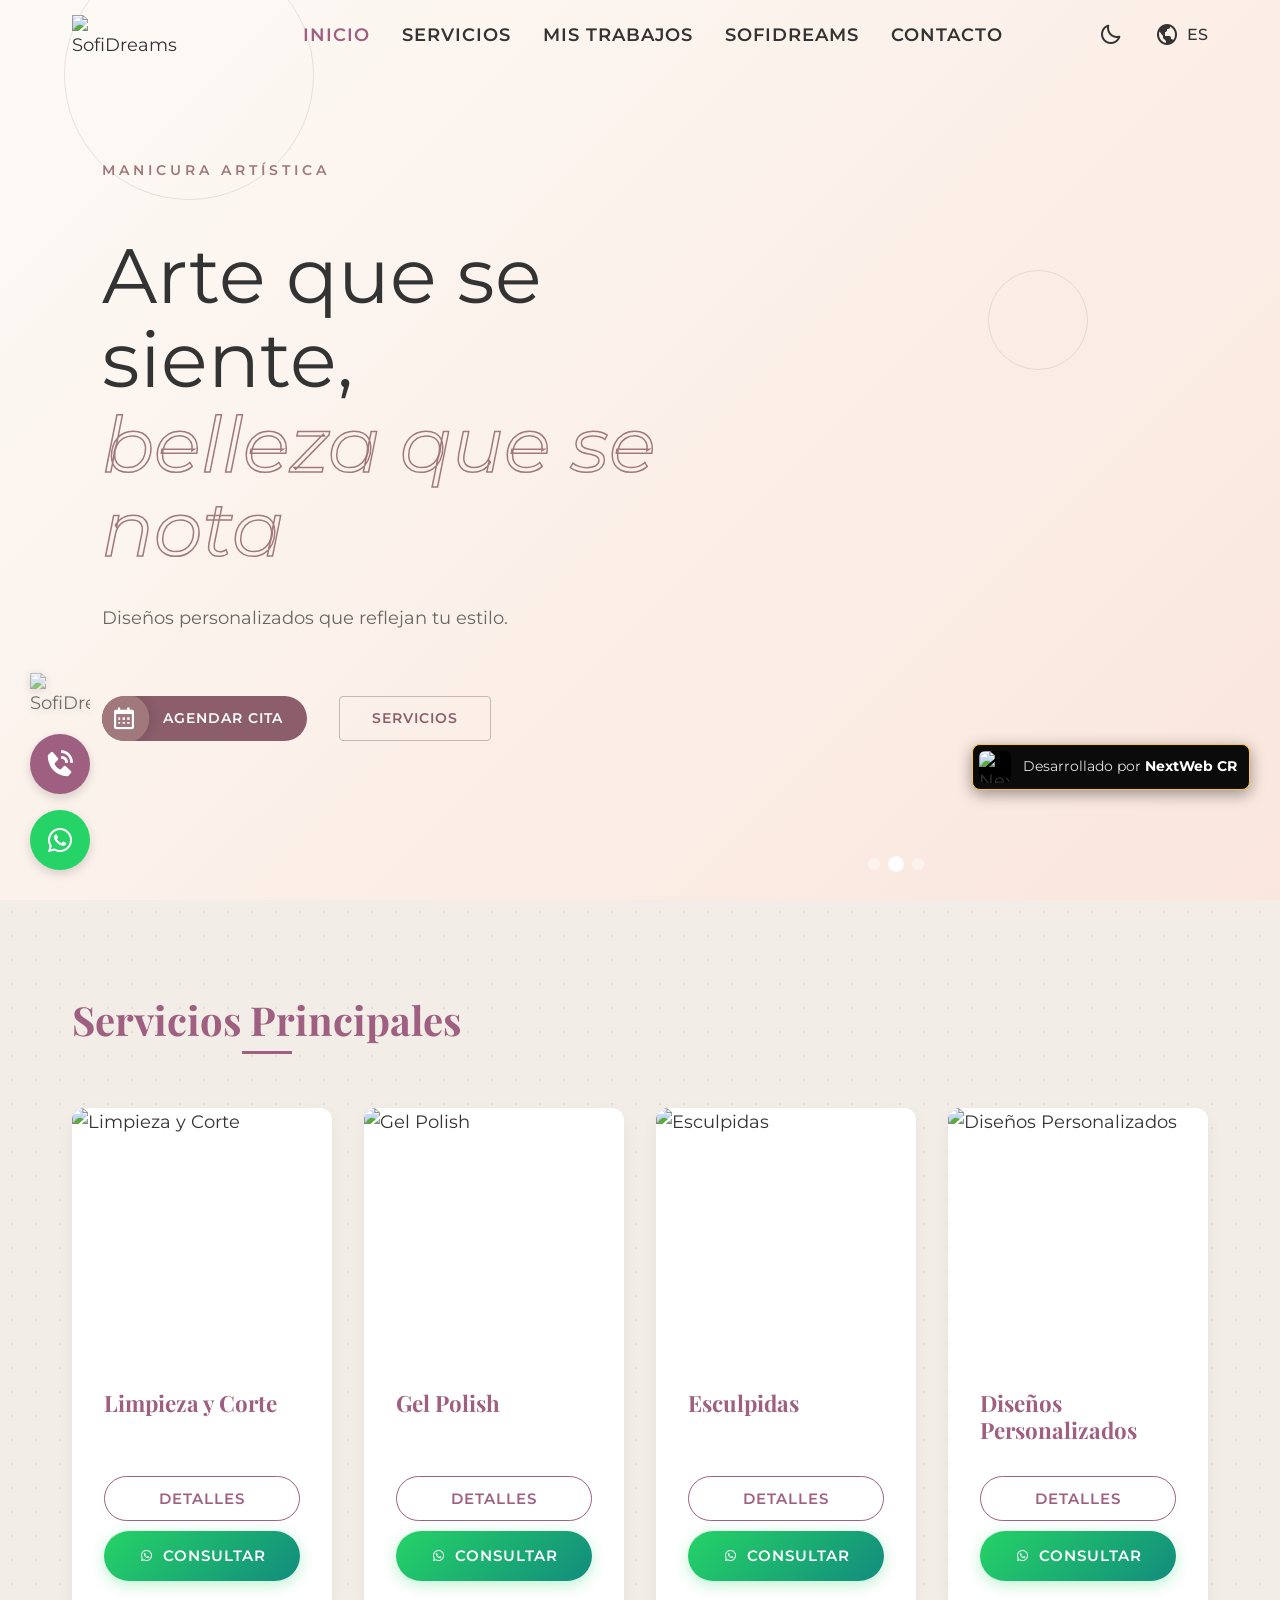
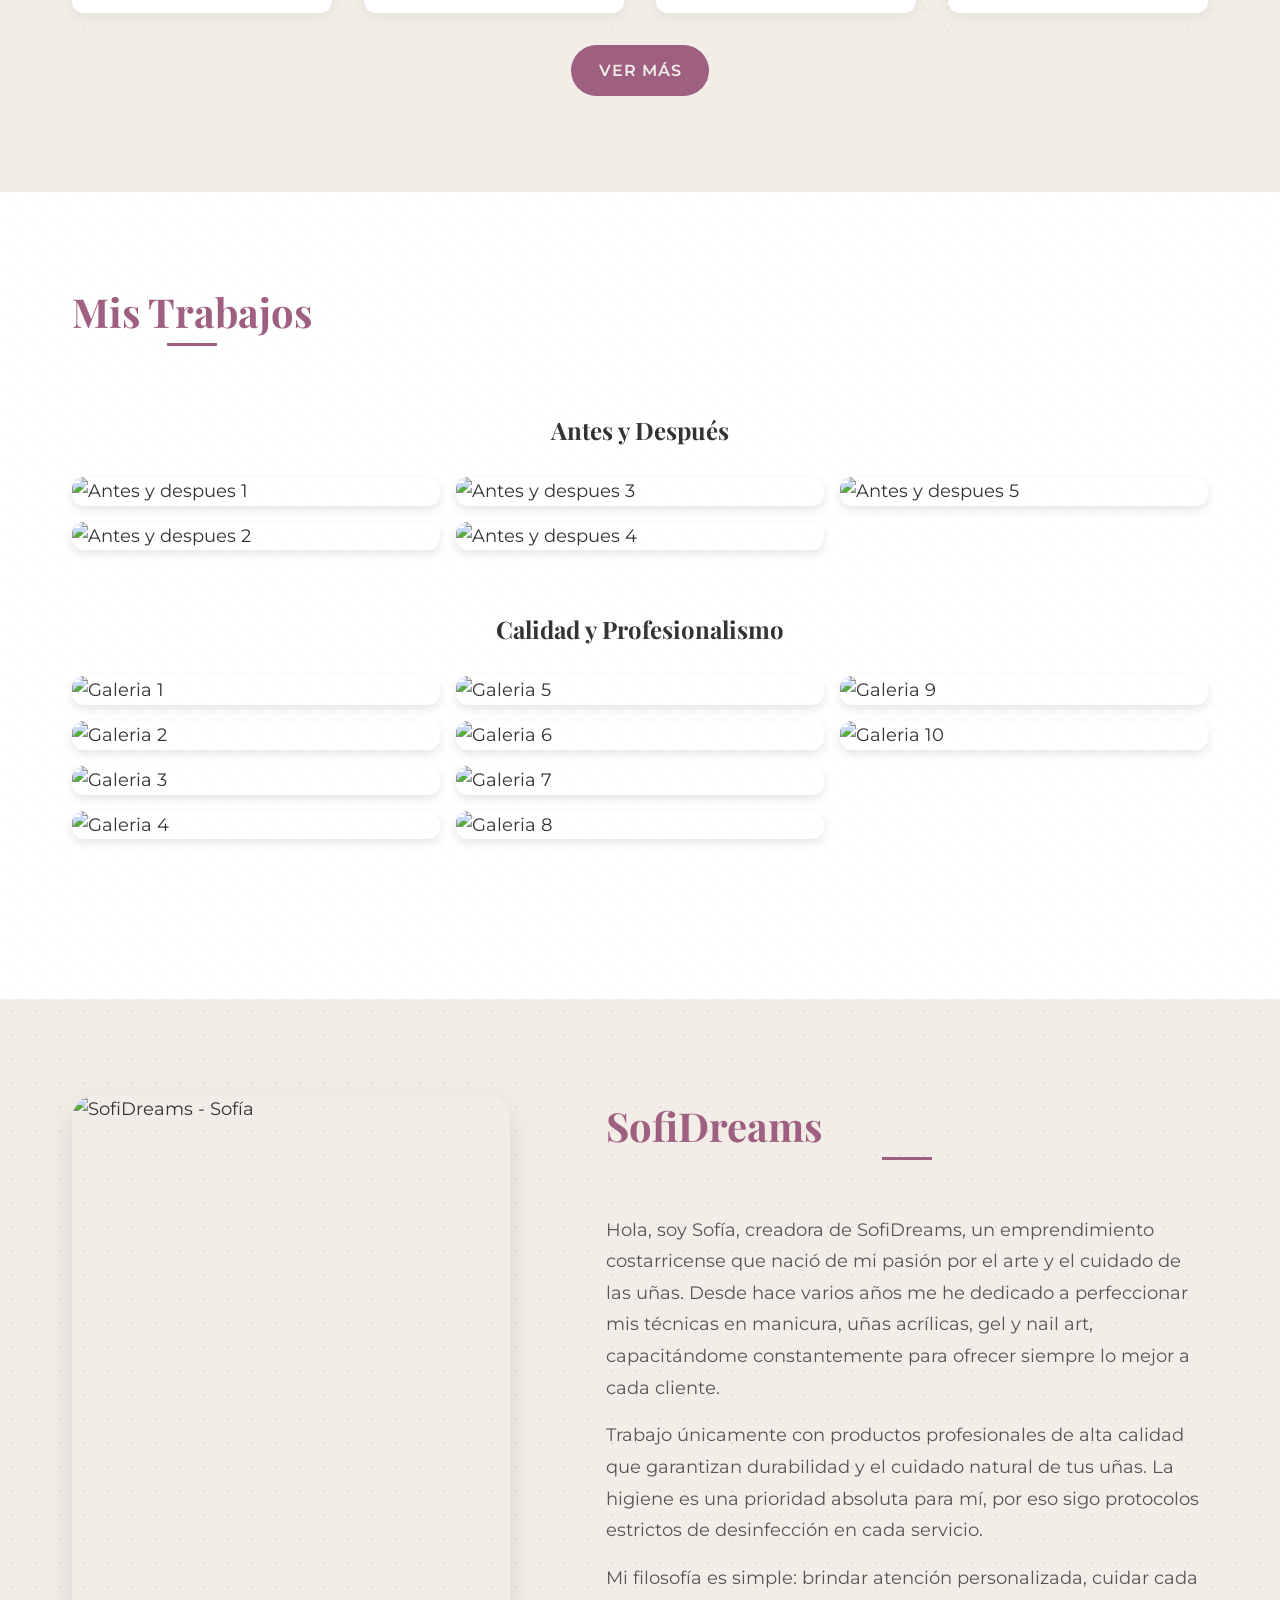
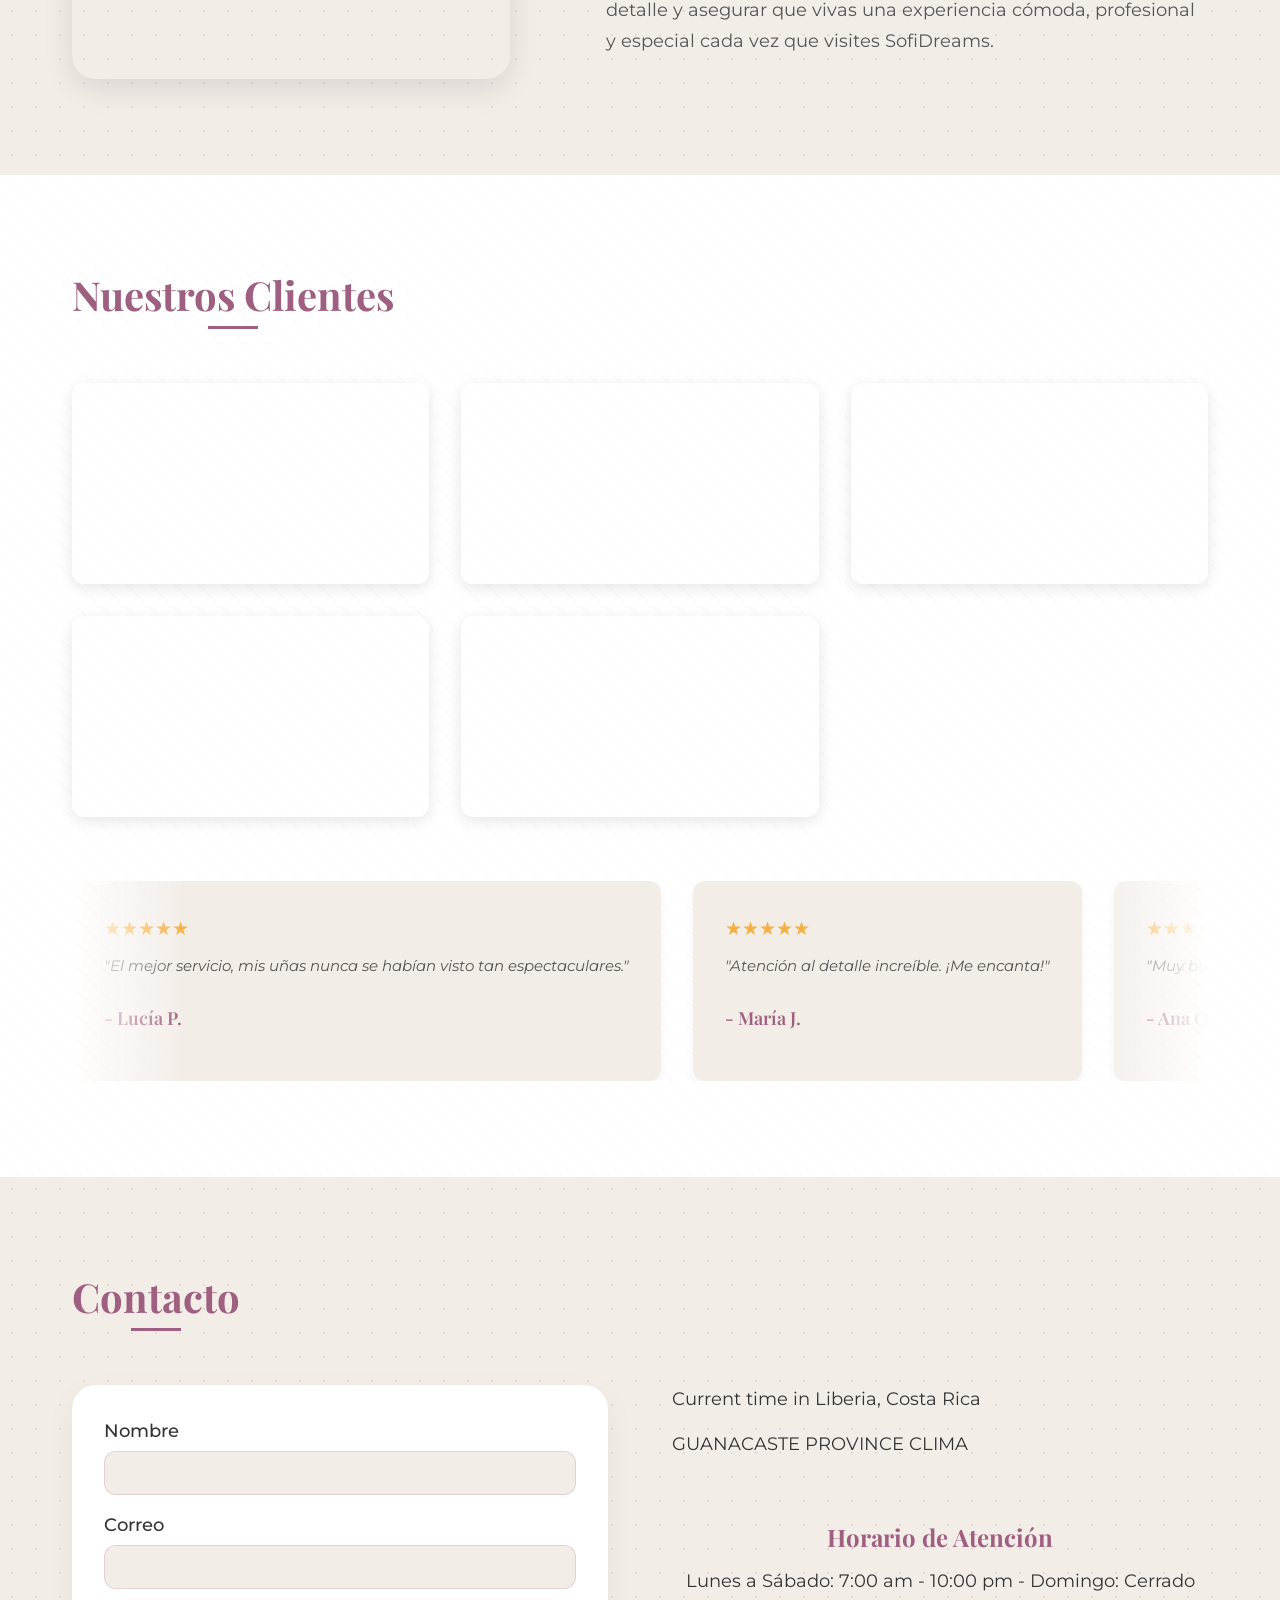
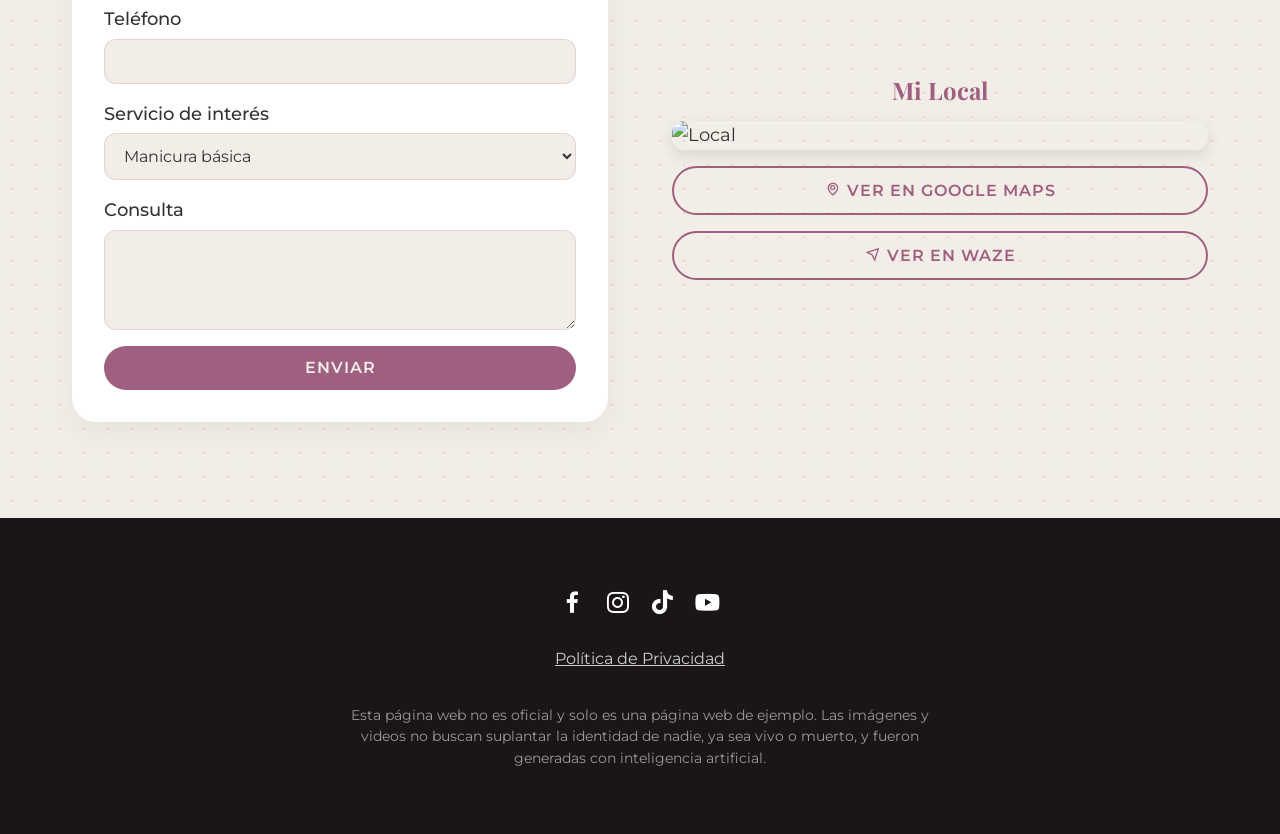
==== index.html @ 88e7fc0a "Add files via upload" ====
﻿<!DOCTYPE html>
<html lang="es">

<head>
    <meta charset="UTF-8">
    <meta name="viewport" content="width=device-width, initial-scale=1.0">
    <title>SofiDreams | Manicura y Uñas Acrílicas</title>
    <meta name="description"
        content="SofiDreams: Transformo tus uñas en una experiencia única. Uñas acrílicas, gel polish y nail art personalizado con acabado profesional.">
    <link rel="canonical" href="https://example.com/" />
    <!-- Open Graph -->
    <meta property="og:title" content="SofiDreams | Manicura Profesional">
    <meta property="og:description" content="Diseños personalizados que reflejan tu estilo y tu esencia.">
    <meta property="og:image"
        content="https://res.cloudinary.com/dicrov8ka/image/upload/v1772496538/logoSofiDreams_k01aeq.png">
    <meta property="og:url" content="https://example.com/">
    <meta property="og:type" content="website">

    <!-- CSS -->
    <link rel="stylesheet" href="css/normalize.css">
    <link href='https://unpkg.com/boxicons@2.1.4/css/boxicons.min.css' rel='stylesheet'>
    <link rel="stylesheet" href="css/styles.css?v=1">
    <link rel="stylesheet" href="css/components.css?v=1">
    <link rel="stylesheet" href="css/sections.css?v=1">
</head>

<body>
    <!-- Header / Navbar -->
    <header class="header" id="header">
        <div class="container header__container">
            <a href="index.html" class="header__logo">
                <img src="https://res.cloudinary.com/dicrov8ka/image/upload/v1772496538/logoSofiDreams_k01aeq.png"
                    alt="SofiDreams Logo" width="120" height="40">
            </a>

            <button class="header__toggle" id="nav-toggle" aria-label="Abrir menú">
                <i class='bx bx-menu'></i>
            </button>

            <nav class="header__nav" id="nav-menu">
                <ul class="header__list">
                    <li><a href="index.html" class="header__link header__link--active" data-i18n="nav_home">Inicio</a>
                    </li>
                    <li><a href="servicios.html" class="header__link" data-i18n="nav_services">Servicios</a></li>
                    <li><a href="#trabajos" class="header__link" data-i18n="nav_works">Mis Trabajos</a></li>
                    <li><a href="#acerca" class="header__link" data-i18n="nav_about">SofiDreams</a></li>
                    <li><a href="#contacto" class="header__link" data-i18n="nav_contact">Contacto</a></li>
                </ul>
                <div class="header__actions">
                    <button class="header__action-btn" id="theme-toggle" aria-label="Cambiar tema">
                        <i class='bx bx-moon'></i>
                    </button>
                    <button class="header__action-btn" id="lang-toggle" aria-label="Cambiar idioma">
                        <i class='bx bx-world'></i> <span class="lang-text">ES</span>
                    </button>
                </div>
            </nav>
        </div>
    </header>

    <!-- Floating Actions -->
    <div class="floating-actions">
        <!-- Watermark / Badge -->
        <div class="floating-badge">
            <img src="https://res.cloudinary.com/dicrov8ka/image/upload/v1772496538/logoSofiDreams_k01aeq.png"
                alt="SofiDreams" width="50" height="auto">
        </div>
        <a href="tel:+00000000000" class="floating-btn floating-btn--phone" aria-label="Llamar">
            <i class='bx bxs-phone-call'></i>
        </a>
        <a href="https://wa.me/00000000000?text=Hola,%20me%20interesa%20agendar%20una%20cita"
            class="floating-btn floating-btn--whatsapp" aria-label="WhatsApp" target="_blank" rel="noopener noreferrer">
            <i class='bx bxl-whatsapp'></i>
        </a>
    </div>

    <main>
        <!-- Home / Hero Section (Split) -->
        <section class="hero-split" id="inicio">
            <div class="hero-split__left">
                <!-- Decorative Circles -->
                <div class="decor-circle decor-circle--1"></div>
                <div class="decor-circle decor-circle--2"></div>

                <div class="hero-split__content">
                    <span class="hero-split__subtitle" data-i18n="hero_subtitle_small">MANICURA ARTISTICA</span>
                    <h1 class="hero-split__title">
                        <span class="solid-text" data-i18n="hero_title_1">Arte que se</span><br>
                        <span class="solid-text" data-i18n="hero_title_2">siente,</span><br>
                        <span class="outline-text" data-i18n="hero_title_3">belleza que se nota</span>
                    </h1>
                    <p class="hero-split__desc" data-i18n="hero_desc_new">Diseños personalizados que reflejan tu estilo.
                    </p>
                    <div class="hero-split__actions">
                        <a href="https://calendar.app.google/MzdgcknEaL5gC8Nt7" target="_blank"
                            rel="noopener noreferrer" class="btn btn--agendar" data-i18n="hero_btn_book">
                            <span class="btn__icon-wrapper"><i class='bx bx-calendar'></i></span>
                            AGENDAR
                        </a>
                        <a href="servicios.html" class="btn btn--outline-mauve" data-i18n="hero_btn_services">VER
                            SERVICIOS</a>
                    </div>
                </div>
            </div>

            <div class="hero-split__right">
                <!-- Background Carousel Kept intact -->
                <div class="hero__carousel" id="hero-carousel">
                    <!-- Slide 1: Video -->
                    <div class="hero__slide hero__slide--active">
                        <video autoplay muted loop playsinline class="hero__media">
                            <source
                                src="https://res.cloudinary.com/dicrov8ka/video/upload/v1772497162/s_69a628b770a8819198e58d83b1804933_whlnc2.mp4"
                                type="video/mp4">
                        </video>
                    </div>

                    <!-- Slide 2: Image 1 -->
                    <div class="hero__slide">
                        <img src="https://res.cloudinary.com/dicrov8ka/image/upload/v1772520880/ChatGPT_Image_Mar_3_2026_12_54_27_AM_fvujjr.jpg"
                            alt="Soy Sofia" class="hero__media">
                    </div>

                    <!-- Slide 3: Image 2 -->
                    <div class="hero__slide">
                        <img src="https://res.cloudinary.com/dicrov8ka/image/upload/v1772495796/hero2_f03dcf.jpg"
                            alt="Cada detalle cuenta" class="hero__media">
                    </div>
                </div>

                <!-- Carousel Controls inside the right section -->
                <div class="hero__indicators" id="hero-indicators">
                    <span class="hero__dot active" data-slide="0"></span>
                    <span class="hero__dot" data-slide="1"></span>
                    <span class="hero__dot" data-slide="2"></span>
                </div>
            </div>
        </section>

        <!-- Main Services List -->
        <section class="services section-padding" id="servicios">
            <div class="container">
                <h2 class="section-title text-center" data-i18n="service_main_title">Servicios Principales</h2>
                <div class="services__grid" id="main-services-grid">
                    <article class="service-card">
                        <div class="service-card__img-wrapper">
                            <img src="https://res.cloudinary.com/dicrov8ka/image/upload/v1772495759/limpiezaycorte_ndfyid.jpg"
                                alt="Limpieza y Corte" loading="lazy" width="400" height="300">
                        </div>
                        <div class="service-card__content">
                            <h3 data-i18n="service_clean">Limpieza y Corte</h3>
                            <div class="service-card__actions">
                                <button class="btn btn--details" onclick="openServiceModal('clean')"
                                    data-i18n="btn_details">Detalles</button>
                                <a href="https://wa.me/00000000000?text=Hola,%20me%20interesa%20el%20servicio%20Limpieza%20y%20Corte%20me%20podrian%20dar%20mas%20informacion"
                                    target="_blank" class="btn btn--whatsapp"><i class='bx bxl-whatsapp'></i> <span
                                        data-i18n="btn_consult">Consultar</span></a>
                            </div>
                        </div>
                    </article>

                    <article class="service-card">
                        <div class="service-card__img-wrapper">
                            <img src="https://res.cloudinary.com/dicrov8ka/image/upload/v1772495793/gelpolish_wlqjby.jpg"
                                alt="Gel Polish" loading="lazy" width="400" height="300">
                        </div>
                        <div class="service-card__content">
                            <h3 data-i18n="service_gel">Gel Polish</h3>
                            <div class="service-card__actions">
                                <button class="btn btn--details" onclick="openServiceModal('gel')"
                                    data-i18n="btn_details">Detalles</button>
                                <a href="https://wa.me/00000000000?text=Hola,%20me%20interesa%20el%20servicio%20Gel%20Polish%20me%20podrian%20dar%20mas%20informacion"
                                    target="_blank" class="btn btn--whatsapp"><i class='bx bxl-whatsapp'></i> <span
                                        data-i18n="btn_consult">Consultar</span></a>
                            </div>
                        </div>
                    </article>

                    <article class="service-card">
                        <div class="service-card__img-wrapper">
                            <img src="https://res.cloudinary.com/dicrov8ka/image/upload/v1772495775/Esculpidas_bny8ne.jpg"
                                alt="Esculpidas" loading="lazy" width="400" height="300">
                        </div>
                        <div class="service-card__content">
                            <h3 data-i18n="service_sculpted">Esculpidas</h3>
                            <div class="service-card__actions">
                                <button class="btn btn--details" onclick="openServiceModal('sculpted')"
                                    data-i18n="btn_details">Detalles</button>
                                <a href="https://wa.me/00000000000?text=Hola,%20me%20interesa%20el%20servicio%20Esculpidas%20me%20podrian%20dar%20mas%20informacion"
                                    target="_blank" class="btn btn--whatsapp"><i class='bx bxl-whatsapp'></i> <span
                                        data-i18n="btn_consult">Consultar</span></a>
                            </div>
                        </div>
                    </article>

                    <article class="service-card">
                        <div class="service-card__img-wrapper">
                            <img src="https://res.cloudinary.com/dicrov8ka/image/upload/v1772495796/dise%C3%B1ospersonalizados_qxlbd1.jpg"
                                alt="Diseños Personalizados" loading="lazy" width="400" height="300">
                        </div>
                        <div class="service-card__content">
                            <h3 data-i18n="service_art">Diseños Personalizados</h3>
                            <div class="service-card__actions">
                                <button class="btn btn--details" onclick="openServiceModal('art')"
                                    data-i18n="btn_details">Detalles</button>
                                <a href="https://wa.me/00000000000?text=Hola,%20me%20interesa%20el%20servicio%20Diseños%20Personalizados%20me%20podrian%20dar%20mas%20informacion"
                                    target="_blank" class="btn btn--whatsapp"><i class='bx bxl-whatsapp'></i> <span
                                        data-i18n="btn_consult">Consultar</span></a>
                            </div>
                        </div>
                    </article>
                </div>

                <div class="services__more text-center mt-md">
                    <a href="servicios.html" class="btn btn--primary" data-i18n="btn_see_more">Ver más</a>
                </div>
            </div>
        </section>

        <!-- Mis Trabajos -->
        <section class="works section-padding" id="trabajos">
            <div class="container">
                <h2 class="section-title text-center" data-i18n="works_title">Mis Trabajos</h2>

                <!-- Masonry Gallery 1: Antes y Despues -->
                <h3 class="works__subtitle text-center mt-sm" data-i18n="works_before_after">Antes y Después</h3>
                <div class="works__gallery">
                    <img src="https://res.cloudinary.com/dicrov8ka/image/upload/v1772498610/antesdespues1_pzoa70.jpg"
                        alt="Antes y despues 1" loading="lazy" onclick="openImageModal(this.src)" class="works__img">
                    <img src="https://res.cloudinary.com/dicrov8ka/image/upload/v1772498839/grok-image-6d59aa77-30b2-4b64-b475-8beb04cd48d0_gr5zc1.jpg"
                        alt="Antes y despues 2" loading="lazy" onclick="openImageModal(this.src)" class="works__img">
                    <img src="https://res.cloudinary.com/dicrov8ka/image/upload/v1772498925/62854afb-afd0-490c-bad9-d16a77791921_mlibyy.jpg"
                        alt="Antes y despues 3" loading="lazy" onclick="openImageModal(this.src)" class="works__img">
                    <img src="https://res.cloudinary.com/dicrov8ka/image/upload/v1772498988/6d2b4246-61b2-4589-8122-887ef4a7ea64_dkftqt.jpg"
                        alt="Antes y despues 4" loading="lazy" onclick="openImageModal(this.src)" class="works__img">
                    <img src="https://res.cloudinary.com/dicrov8ka/image/upload/v1772499071/49642cfb-039e-4602-8d97-d8119656d33c_itypji.jpg"
                        alt="Antes y despues 5" loading="lazy" onclick="openImageModal(this.src)" class="works__img">
                </div>

                <!-- Masonry Gallery 2: Calidad y Profesionalismo -->
                <h3 class="works__subtitle text-center mt-lg" data-i18n="works_quality">Calidad y Profesionalismo</h3>
                <div class="works__gallery">
                    <img src="https://res.cloudinary.com/dicrov8ka/image/upload/v1772495766/galeria1_kdcvuk.jpg"
                        alt="Galeria 1" loading="lazy" onclick="openImageModal(this.src)" class="works__img">
                    <img src="https://res.cloudinary.com/dicrov8ka/image/upload/v1772495769/galeria2_vs1hzj.jpg"
                        alt="Galeria 2" loading="lazy" onclick="openImageModal(this.src)" class="works__img">
                    <img src="https://res.cloudinary.com/dicrov8ka/image/upload/v1772495770/galeria3_yvpeki.jpg"
                        alt="Galeria 3" loading="lazy" onclick="openImageModal(this.src)" class="works__img">
                    <img src="https://res.cloudinary.com/dicrov8ka/image/upload/v1772495770/galeria4_x1d9oj.jpg"
                        alt="Galeria 4" loading="lazy" onclick="openImageModal(this.src)" class="works__img">
                    <img src="https://res.cloudinary.com/dicrov8ka/image/upload/v1772495769/galeria5_izi7lk.jpg"
                        alt="Galeria 5" loading="lazy" onclick="openImageModal(this.src)" class="works__img">
                    <img src="https://res.cloudinary.com/dicrov8ka/image/upload/v1772495775/galeria6_yvesux.jpg"
                        alt="Galeria 6" loading="lazy" onclick="openImageModal(this.src)" class="works__img">
                    <img src="https://res.cloudinary.com/dicrov8ka/image/upload/v1772495777/galeria7_ym1wst.jpg"
                        alt="Galeria 7" loading="lazy" onclick="openImageModal(this.src)" class="works__img">
                    <img src="https://res.cloudinary.com/dicrov8ka/image/upload/v1772495775/galeria8_hzjudo.jpg"
                        alt="Galeria 8" loading="lazy" onclick="openImageModal(this.src)" class="works__img">
                    <img src="https://res.cloudinary.com/dicrov8ka/image/upload/v1772495775/galeria9_dycdyy.jpg"
                        alt="Galeria 9" loading="lazy" onclick="openImageModal(this.src)" class="works__img">
                    <img src="https://res.cloudinary.com/dicrov8ka/image/upload/v1772495780/galeria10_jmf3ns.jpg"
                        alt="Galeria 10" loading="lazy" onclick="openImageModal(this.src)" class="works__img">
                </div>
            </div>
        </section>

        <!-- About SofiDreams -->
        <section class="about section-padding" id="acerca">
            <div class="container about__container">
                <div class="about__img-wrapper">
                    <img src="https://res.cloudinary.com/dicrov8ka/image/upload/v1772495763/acerca1_uedf3o.jpg"
                        alt="SofiDreams - Sofía" loading="lazy" width="600" height="800" class="about__img">
                </div>
                <div class="about__content">
                    <h2 class="section-title" data-i18n="about_title">SofiDreams</h2>
                    <p data-i18n="about_text_1">Hola, soy Sofía, creadora de SofiDreams, un emprendimiento costarricense
                        que nació de mi pasión por el arte y el cuidado de las uñas. Desde hace varios años me he
                        dedicado a perfeccionar mis técnicas en manicura, uñas acrílicas, gel y nail art, capacitándome
                        constantemente para ofrecer siempre lo mejor a cada cliente.</p>
                    <p data-i18n="about_text_2">Trabajo únicamente con productos profesionales de alta calidad que
                        garantizan durabilidad y el cuidado natural de tus uñas. La higiene es una prioridad absoluta
                        para mí, por eso sigo protocolos estrictos de desinfección en cada servicio.</p>
                    <p data-i18n="about_text_3">Mi filosofía es simple: brindar atención personalizada, cuidar cada
                        detalle y asegurar que vivas una experiencia cómoda, profesional y especial cada vez que visites
                        SofiDreams.</p>
                </div>
            </div>
        </section>

        <!-- Nuestros Clientes -->
        <section class="clients section-padding" id="clientes">
            <div class="container">
                <h2 class="section-title text-center" data-i18n="clients_title">Nuestros Clientes</h2>

                <div class="clients__vimeo-grid">
                    <div class="vimeo-wrapper"><iframe
                            src="https://player.vimeo.com/video/1169751627?badge=0&amp;autopause=0&amp;player_id=0&amp;app_id=58479"
                            frameborder="0"
                            allow="autoplay; fullscreen; picture-in-picture; clipboard-write; encrypted-media; web-share"
                            title="resena1"></iframe></div>
                    <div class="vimeo-wrapper"><iframe
                            src="https://player.vimeo.com/video/1169785631?badge=0&amp;autopause=0&amp;player_id=0&amp;app_id=58479"
                            frameborder="0"
                            allow="autoplay; fullscreen; picture-in-picture; clipboard-write; encrypted-media; web-share"
                            title="resena2"></iframe></div>
                    <div class="vimeo-wrapper"><iframe
                            src="https://player.vimeo.com/video/1169785992?badge=0&amp;autopause=0&amp;player_id=0&amp;app_id=58479"
                            frameborder="0"
                            allow="autoplay; fullscreen; picture-in-picture; clipboard-write; encrypted-media; web-share"
                            title="resena3"></iframe></div>
                    <div class="vimeo-wrapper"><iframe
                            src="https://player.vimeo.com/video/1169787701?badge=0&amp;autopause=0&amp;player_id=0&amp;app_id=58479"
                            frameborder="0"
                            allow="autoplay; fullscreen; picture-in-picture; clipboard-write; encrypted-media; web-share"
                            title="resena4"></iframe></div>
                    <div class="vimeo-wrapper"><iframe
                            src="https://player.vimeo.com/video/1169788867?badge=0&amp;autopause=0&amp;player_id=0&amp;app_id=58479"
                            frameborder="0"
                            allow="autoplay; fullscreen; picture-in-picture; clipboard-write; encrypted-media; web-share"
                            title="resena5"></iframe></div>
                </div>

                <!-- Text Reviews Carousel (Infinite CSS Loop) -->
                <div class="clients__carousel mt-lg">
                    <div class="carousel-track">
                        <!-- Repeated items for infinite scroll effect via CSS/JS -->
                        <!-- The JS will populate this with 10 reviews -->
                        <div id="reviews-container" style="display: flex; gap: var(--space-md);"></div>
                    </div>
                </div>
            </div>
        </section>

        <!-- Contacto -->
        <section class="contact section-padding" id="contacto">
            <div class="container">
                <h2 class="section-title text-center" data-i18n="contact_title">Contacto</h2>

                <div class="contact__grid">
                    <!-- Form -->
                    <div class="contact__form-container">
                        <form class="contact__form" id="contact-form" novalidate
                            onsubmit="event.preventDefault(); alert('Formulario enviado!');">
                            <div class="form-group">
                                <label for="name" data-i18n="contact_name">Nombre</label>
                                <input type="text" id="name" name="name" required>
                            </div>
                            <div class="form-group">
                                <label for="email" data-i18n="contact_email">Correo</label>
                                <input type="email" id="email" name="email" required>
                            </div>
                            <div class="form-group">
                                <label for="phone" data-i18n="contact_phone">Teléfono</label>
                                <input type="tel" id="phone" name="phone" required>
                            </div>
                            <div class="form-group">
                                <label for="service" data-i18n="contact_service">Servicio de interés</label>
                                <select id="service" name="service" required>
                                    <option value="1" data-i18n="contact_service_1">1. Manicura básica</option>
                                    <option value="2" data-i18n="contact_service_2">2. Manicura semipermanente</option>
                                    <option value="3" data-i18n="contact_service_3">3. Uñas acrílicas / gel</option>
                                    <option value="4" data-i18n="contact_service_4">4. Nail Art</option>
                                    <option value="5" data-i18n="contact_service_5">5. Otro</option>
                                </select>
                            </div>
                            <div class="form-group">
                                <label for="message" data-i18n="contact_message">Consulta</label>
                                <textarea id="message" name="message" rows="4" required></textarea>
                            </div>
                            <button type="submit" class="btn btn--primary btn--full"
                                data-i18n="contact_submit">Enviar</button>
                        </form>
                    </div>

                    <!-- Widgets & Map info -->
                    <div class="contact__info">
                        <div class="contact__widgets">
                            <a href="https://logwork.com/current-time-in-liberia-costa-rica-guanacaste"
                                class="digital-clock" data-style="flip" data-size="400"
                                data-timezone="America/Costa_Rica" data-language="en">Current time in Liberia, Costa
                                Rica</a>

                            <a class="weatherwidget-io" href="https://forecast7.com/es/10d63n85d44/liberia/"
                                data-label_1="GUANACASTE PROVINCE" data-label_2="CLIMA" data-font="Open Sans"
                                data-icons="Climacons Animated" data-theme="original"
                                data-basecolor="#665d5d">GUANACASTE PROVINCE CLIMA</a>
                        </div>

                        <div class="contact__hours mt-md text-center">
                            <h3 data-i18n="contact_hours_title">Horario de Atención</h3>
                            <p data-i18n="contact_hours" class="mt-sm">Lunes a Sábado: 7:00 am - 10:00 pm<br>Domingo:
                                Cerrado</p>
                        </div>

                        <div class="contact__location mt-md">
                            <h3 class="text-center" data-i18n="contact_location">Mi Local</h3>
                            <img src="https://res.cloudinary.com/dicrov8ka/image/upload/v1772495758/local1_llxmp4.jpg"
                                alt="Local" loading="lazy" class="contact__local-img">

                            <div class="maps-container mt-sm">
                                <!-- Botones Fachada Google Maps / Waze -->
                                <button class="btn btn--outline btn--full map-btn" id="load-gmaps"><i
                                        class='bx bx-map'></i> Ver en Google Maps</button>
                                <button class="btn btn--outline btn--full map-btn mt-sm" id="load-waze"><i
                                        class='bx bx-navigation'></i> Ver en Waze</button>
                                <div id="map-iframe-container" class="map-iframe-container mt-sm"></div>
                            </div>
                        </div>
                    </div>
                </div>
            </div>
        </section>
    </main>

    <!-- Footer -->
    <footer class="footer">
        <div class="container footer__container">
            <div class="footer__socials">
                <a href="#" aria-label="Facebook"><i class='bx bxl-facebook'></i></a>
                <a href="#" aria-label="Instagram"><i class='bx bxl-instagram'></i></a>
                <a href="#" aria-label="TikTok"><i class='bx bxl-tiktok'></i></a>
                <a href="#" aria-label="Youtube"><i class='bx bxl-youtube'></i></a>
            </div>
            <div class="footer__links">
                <a href="privacidad.html" data-i18n="footer_privacy">Política de Privacidad</a>
            </div>
            <div class="footer__disclaimer mt-sm">
                <p data-i18n="disclaimer">Esta página web no es oficial y solo es una página web de ejemplo. Las
                    imágenes y videos no buscan suplantar la identidad de nadie, ya sea vivo o muerto, y fueron
                    generadas con inteligencia artificial.</p>
            </div>
        </div>
    </footer>

    <!-- Modals logic in JS -->
    <div id="service-modal" class="modal">
        <div class="modal__content">
            <span class="modal__close" id="service-modal-close" aria-label="Cerrar">&times;</span>
            <h3 id="modal-title" class="modal__title"></h3>
            <p id="modal-desc" class="modal__desc"></p>
        </div>
    </div>

    <!-- Image Modal -->
    <div id="image-modal" class="modal modal--image">
        <span class="modal__close" id="image-modal-close" aria-label="Cerrar">&times;</span>
        <img class="modal__img" id="modal-img-target" src="" alt="Zoom Image">
    </div>

    <!-- Vendor Watermark -->
    <a href="https://nextwebcr.com" target="_blank" class="vendor-watermark" aria-label="Desarrollado por NextWeb CR">
        <img src="https://res.cloudinary.com/dicrov8ka/image/upload/v1772083376/logo_h9plf1.jpg" alt="NextWeb CR Logo"
            width="32" height="32" loading="lazy">
        <span>Desarrollado por <strong>NextWeb CR</strong></span>
    </a>

    <!-- Tawk.to Script -->
    <script type="text/javascript">
        var Tawk_API = Tawk_API || {}, Tawk_LoadStart = new Date();
        (function () {
            var s1 = document.createElement("script"), s0 = document.getElementsByTagName("script")[0];
            s1.async = true;
            s1.src = 'https://embed.tawk.to/69633d7c987b03197cb20051/1jelqgcbd';
            s1.charset = 'UTF-8';
            s1.setAttribute('crossorigin', '*');
            s0.parentNode.insertBefore(s1, s0);
        })();
    </script>

    <!-- Third-party widgets -->
    <script src="https://cdn.logwork.com/widget/digital.js"></script>
    <script>
        !function (d, s, id) { var js, fjs = d.getElementsByTagName(s)[0]; if (!d.getElementById(id)) { js = d.createElement(s); js.id = id; js.src = 'https://weatherwidget.io/js/widget.min.js'; fjs.parentNode.insertBefore(js, fjs); } }(document, 'script', 'weatherwidget-io-js');
    </script>

    <script src="js/theme.js"></script>
    <script src="js/i18n.js"></script>
    <script src="js/maps.js"></script>
    <script src="js/main.js"></script>
</body>

</html>
---- css/styles.css ----
@import url('https://fonts.googleapis.com/css2?family=Montserrat:wght@400;500;600&family=Playfair+Display:ital,wght@0,700;1,700&display=swap');

:root {
    /* Colors - Light Theme */
    --c-primary: #9F5F80;
    /* Vino suave */
    --c-secondary: #F4C2C2;
    /* Rosa polvo */
    --c-accent: #D8B4E2;
    /* Malva suave */
    --c-bg: #F3EDE8;
    /* Beige claro */
    --c-bg-card: #FFFFFF;
    /* Blanco */
    --c-text: #333333;
    --c-text-light: #555555;
    --c-border: rgba(159, 95, 128, 0.2);
    --c-overlay: rgba(243, 237, 232, 0.85);

    /* Fonts */
    --f-title: 'Playfair Display', serif;
    --f-text: 'Montserrat', sans-serif;

    /* Spacing */
    --space-xs: 0.5rem;
    --space-sm: 1rem;
    --space-md: 2rem;
    --space-lg: 4rem;
    --space-xl: 6rem;

    /* Setup */
    --max-width: 1200px;
    --header-height: 70px;
    --radius: 12px;
    --radius-lg: 24px;
    --transition: 0.3s ease;

    /* Textures */
    --pattern-dots: radial-gradient(rgba(159, 95, 128, 0.15) 1px, transparent 1px);
    --pattern-lines: repeating-linear-gradient(45deg, rgba(159, 95, 128, 0.05), rgba(159, 95, 128, 0.05) 1px, transparent 1px, transparent 20px);
    --pattern-size: 24px 24px;
}

/* Dark Mode Variables */
body.dark-mode {
    --c-primary: #D8B4E2;
    /* Malva suave */
    --c-secondary: #9F5F80;
    /* Vino suave */
    --c-accent: #F4C2C2;
    /* Rosa polvo */
    --c-bg: #1a1618;
    /* Darker tone */
    --c-bg-card: #2d262a;
    /* Card dark tone */
    --c-text: #F3EDE8;
    --c-text-light: #c5b5bf;
    --c-border: rgba(216, 180, 226, 0.2);
    --c-overlay: rgba(26, 22, 24, 0.9);

    /* Textures Dark */
    --pattern-dots: radial-gradient(rgba(216, 180, 226, 0.1) 1px, transparent 1px);
    --pattern-lines: repeating-linear-gradient(45deg, rgba(216, 180, 226, 0.05), rgba(216, 180, 226, 0.05) 1px, transparent 1px, transparent 20px);
}

/* Base Styles */
* {
    box-sizing: border-box;
    margin: 0;
    padding: 0;
}

html {
    scroll-behavior: smooth;
    overflow-x: hidden;
    width: 100%;
}

body {
    font-family: var(--f-text);
    background-color: var(--c-bg);
    color: var(--c-text);
    line-height: 1.6;
    font-size: 1rem;
    /* Mobile default */
    overflow-x: hidden;
    width: 100%;
    position: relative;
    transition: background-color var(--transition), color var(--transition);
}

h1,
h2,
h3,
h4,
h5,
h6 {
    font-family: var(--f-title);
    color: var(--c-primary);
    line-height: 1.2;
    margin-bottom: var(--space-sm);
    font-weight: 700;
    overflow-wrap: break-word;
    word-wrap: break-word;
    word-break: break-word;
    hyphens: auto;
}

h1 {
    font-size: 2.25rem;
}

h2 {
    font-size: 1.75rem;
}

h3 {
    font-size: 1.25rem;
}

p {
    margin-bottom: var(--space-sm);
}

a {
    text-decoration: none;
    color: inherit;
    transition: color var(--transition);
}

img {
    max-width: 100%;
    height: auto;
    display: block;
    object-fit: contain;
    /* Adds resilience to responsive bounds */
}

ul {
    list-style: none;
}

/* Container */
.container {
    width: 100%;
    padding: 0 var(--space-sm);
}

/* Desktop override container */
@media (min-width: 768px) {
    .container {
        max-width: var(--max-width);
        margin: 0 auto;
        padding: 0 var(--space-md);
    }
}

/* Typography Scale Desktop */
@media (min-width: 768px) {
    h1 {
        font-size: 3.5rem;
    }

    h2 {
        font-size: 2.5rem;
    }

    h3 {
        font-size: 1.5rem;
    }

    body {
        font-size: 1.125rem;
    }
}

/* Utility Classes */
.text-center {
    text-align: center;
}

.mt-sm {
    margin-top: var(--space-sm);
}

.mt-md {
    margin-top: var(--space-md);
}

.mt-lg {
    margin-top: var(--space-lg);
}

.section-padding {
    padding: var(--space-lg) 0;
}

@media (min-width: 768px) {
    .section-padding {
        padding: var(--space-xl) 0;
    }
}

/* Buttons */
.btn {
    display: inline-block;
    padding: 0.8rem 1.7rem;
    border-radius: 50px;
    font-family: var(--f-text);
    font-weight: 600;
    font-size: 1rem;
    text-align: center;
    cursor: pointer;
    transition: all var(--transition);
    border: none;
    outline: none;
    text-transform: uppercase;
    letter-spacing: 1px;
}

.btn--primary {
    background-color: var(--c-primary);
    color: var(--c-bg);
}

.btn--primary:hover {
    background-color: var(--c-secondary);
    color: #1a1618;
    transform: translateY(-3px);
    box-shadow: 0 10px 20px rgba(159, 95, 128, 0.3);
}

.btn--outline {
    background-color: transparent;
    border: 2px solid var(--c-primary);
    color: var(--c-primary);
}

.btn--outline:hover {
    background-color: var(--c-primary);
    color: var(--c-bg);
    transform: translateY(-3px);
    box-shadow: 0 10px 20px rgba(159, 95, 128, 0.3);
}

.btn--full {
    width: 100%;
}
---- css/components.css ----
/* =========================================
   HEADER & NAVIGATION
   ========================================= */
.header {
    width: 100%;
    height: var(--header-height);
    position: fixed;
    top: 0;
    left: 0;
    background-color: transparent;
    box-shadow: none;
    z-index: 1000;
    transition: background-color var(--transition), box-shadow var(--transition);
}

.header--scrolled {
    background-color: var(--c-bg-card);
    box-shadow: 0 2px 10px rgba(0, 0, 0, 0.05);
}

.header__container {
    display: flex;
    justify-content: space-between;
    align-items: center;
    height: 100%;
}

.header__logo img {
    max-height: 40px;
    width: auto;
    object-fit: contain;
}

.header__toggle {
    background: none;
    border: none;
    font-size: 1.8rem;
    color: var(--c-primary);
    cursor: pointer;
}

/* Mobile Nav Structure */
.header__nav {
    position: fixed;
    top: var(--header-height);
    right: -100%;
    width: 280px;
    height: calc(100vh - var(--header-height));
    background-color: var(--c-bg-card);
    padding: var(--space-md);
    box-shadow: -2px 0 10px rgba(0, 0, 0, 0.1);
    transition: right 0.4s ease;
    display: flex;
    flex-direction: column;
    gap: var(--space-md);
    overflow-y: auto;
}

.header__nav--show {
    right: 0;
}

.header__list {
    display: flex;
    flex-direction: column;
    gap: var(--space-sm);
}

.header__link {
    font-weight: 600;
    font-size: 1.1rem;
    color: var(--c-text);
    text-transform: uppercase;
    letter-spacing: 1px;
}

.header__link:hover,
.header__link--active {
    color: var(--c-primary);
}

.header__actions {
    display: flex;
    gap: var(--space-md);
    align-items: center;
    margin-top: auto;
    padding-top: var(--space-md);
    border-top: 1px solid var(--c-border);
}

.header__action-btn {
    background: none;
    border: none;
    font-size: 1.5rem;
    color: var(--c-text);
    cursor: pointer;
    display: flex;
    align-items: center;
    gap: 0.5rem;
    font-family: var(--f-text);
    font-weight: 500;
}

.header__action-btn:hover {
    color: var(--c-primary);
}

.lang-text {
    font-size: 1rem;
}

/* Desktop Nav */
@media (min-width: 992px) {
    .header__toggle {
        display: none;
    }

    .header__nav {
        position: static;
        width: auto;
        height: auto;
        box-shadow: none;
        background-color: transparent;
        flex-direction: row;
        padding: 0;
        justify-content: space-between;
        overflow: visible;
    }

    .header__list {
        flex-direction: row;
        gap: var(--space-md);
    }

    .header__actions {
        border-top: none;
        padding-top: 0;
        margin-top: 0;
        margin-left: var(--space-lg);
    }

    /* Change link and icon color when at the top (transparent background) */
    .header:not(.header--scrolled) .header__link {
        color: #333333;
    }

    .header:not(.header--scrolled) .header__link:hover,
    .header:not(.header--scrolled) .header__link--active {
        color: var(--c-primary);
    }

    .header:not(.header--scrolled) .header__action-btn {
        color: #333333;
    }

    .header:not(.header--scrolled) .header__action-btn:hover {
        color: var(--c-primary);
    }
}

/* =========================================
   FLOATING ACTIONS
   ========================================= */
.floating-actions {
    position: fixed;
    bottom: 20px;
    left: 20px;
    z-index: 900;
    display: flex;
    flex-direction: column;
    align-items: center;
    gap: var(--space-sm);
}

.floating-badge img {
    width: 50px;
    height: auto;
    opacity: 0.7;
    filter: drop-shadow(0 2px 4px rgba(0, 0, 0, 0.2));
    transition: opacity var(--transition);
}

.floating-badge:hover img {
    opacity: 1;
}

.floating-btn {
    width: 50px;
    height: 50px;
    border-radius: 50%;
    display: flex;
    justify-content: center;
    align-items: center;
    font-size: 1.8rem;
    color: #fff;
    box-shadow: 0 4px 10px rgba(0, 0, 0, 0.15);
    transition: transform var(--transition);
}

.floating-btn:hover {
    transform: scale(1.1);
}

.floating-btn--phone {
    background-color: var(--c-primary);
}

.floating-btn--whatsapp {
    background-color: #25d366;
}

/* Adjust for desktop / Tawk.to space */
@media (min-width: 768px) {
    .floating-actions {
        bottom: 30px;
        left: 30px;
    }

    .floating-btn {
        width: 60px;
        height: 60px;
        font-size: 2rem;
    }

    .floating-badge img {
        width: 60px;
    }
}

/* =========================================
   VENDOR WATERMARK
   ========================================= */
.vendor-watermark {
    position: fixed;
    bottom: 100px;
    /* Above tawk.to */
    right: 20px;
    background-color: #0b0b0b;
    border: 1px solid #fec829;
    border-radius: 8px;
    padding: 6px 12px 6px 6px;
    display: flex;
    align-items: center;
    gap: 12px;
    z-index: 1000;
    text-decoration: none;
    box-shadow: 0 4px 15px rgba(0, 0, 0, 0.4);
    transition: transform var(--transition), box-shadow var(--transition);
}

.vendor-watermark:hover {
    transform: translateY(-3px);
    box-shadow: 0 6px 20px rgba(0, 0, 0, 0.6);
}

.vendor-watermark img {
    border-radius: 6px;
    width: 32px;
    height: 32px;
    object-fit: contain;
    background-color: #000;
}

.vendor-watermark span {
    font-size: 0.9rem;
    font-family: var(--f-text), sans-serif;
    color: #e0e0e0;
    font-weight: 400;
}

.vendor-watermark strong {
    color: #ffffff;
    font-weight: 700;
}

@media (min-width: 768px) {
    .vendor-watermark {
        bottom: 110px;
        right: 30px;
    }
}

/* =========================================
   HERO SPLIT SECTION
   ========================================= */
.hero-split {
    display: flex;
    flex-direction: column;
    min-height: 100vh;
    width: 100%;
    position: relative;
    background: linear-gradient(135deg, #fdfaf6 0%, #fae6dd 100%);
    overflow: hidden;
    padding-top: calc(var(--header-height) + 20px);
}

.hero-split__left {
    flex: 1;
    display: flex;
    align-items: center;
    padding: var(--space-md);
    position: relative;
    z-index: 2;
    text-align: center;
}

.decor-circle {
    position: absolute;
    border: 1px solid rgba(161, 120, 124, 0.2);
    border-radius: 50%;
    z-index: 0;
}

.decor-circle--1 {
    width: 250px;
    height: 250px;
    top: -50px;
    left: 5%;
}

.decor-circle--2 {
    width: 100px;
    height: 100px;
    top: 30%;
    right: 15%;
}

.hero-split__content {
    max-width: 600px;
    margin: 0 auto;
    position: relative;
    z-index: 2;
}

.hero-split__subtitle {
    font-family: var(--f-text);
    font-size: 0.9rem;
    letter-spacing: 4px;
    color: #a1787c;
    text-transform: uppercase;
    display: block;
    margin-bottom: var(--space-md);
    font-weight: 600;
}

.hero-split__title {
    font-family: var(--f-heading);
    font-size: clamp(3rem, 6vw, 5.5rem);
    line-height: 1.1;
    margin-bottom: var(--space-md);
    font-weight: 400;
}

.hero-split__title .solid-text {
    color: #333333;
}

.hero-split__title .outline-text {
    font-style: italic;
    color: transparent;
    -webkit-text-stroke: 1.5px #a1787c;
}

@supports not (-webkit-text-stroke: 1.5px #a1787c) {
    .hero-split__title .outline-text {
        color: #a1787c;
    }
}

.hero-split__desc {
    font-family: var(--f-text);
    font-size: 1.1rem;
    color: #666;
    margin-bottom: var(--space-lg);
}

.hero-split__actions {
    display: flex;
    flex-wrap: wrap;
    gap: var(--space-md);
    justify-content: center;
}

.btn--agendar {
    display: flex;
    align-items: center;
    background-color: #8c5d6b;
    color: #fff;
    font-family: var(--f-text);
    text-transform: uppercase;
    font-size: 0.9rem;
    font-weight: 600;
    letter-spacing: 1px;
    padding: 0;
    padding-right: 1.5rem;
    border: none;
    transition: all 0.3s ease;
    text-decoration: none;
    border-radius: 40px;
    overflow: hidden;
}

.btn--agendar .btn__icon-wrapper {
    background-color: #a1787c;
    width: 45px;
    height: 45px;
    display: flex;
    align-items: center;
    justify-content: center;
    font-size: 1.5rem;
    color: #fff;
    margin-right: 1rem;
    border-radius: 50%;
    transform: scale(1.1);
    box-shadow: 2px 0 10px rgba(0, 0, 0, 0.1);
}

.btn--agendar:hover {
    background-color: #724956;
    color: #fff;
    transform: translateY(-2px);
}

.btn--outline-mauve {
    background-color: transparent;
    color: #8c5d6b;
    padding: 0 2rem;
    height: 45px;
    display: flex;
    align-items: center;
    font-family: var(--f-text);
    text-transform: uppercase;
    font-size: 0.9rem;
    font-weight: 600;
    letter-spacing: 1px;
    border: 1px solid #c7b6b6;
    transition: all 0.3s ease;
    border-radius: 4px;
}

.btn--outline-mauve:hover {
    border-color: #8c5d6b;
    background-color: rgba(140, 93, 107, 0.05);
}

/* Right Side - Curved mask */
.hero-split__right {
    position: relative;
    width: 100%;
    height: 50vh;
    border-top-left-radius: 50% 20%;
    border-top-right-radius: 50% 20%;
    overflow: hidden;
    margin-top: var(--space-md);
    z-index: 1;
}

@media (min-width: 992px) {
    .hero-split {
        flex-direction: row;
        padding-top: 0;
        align-items: stretch;
    }

    .hero-split__left {
        width: 45%;
        padding: var(--space-xl) var(--space-xl) var(--space-xl) 8%;
        text-align: left;
    }

    .hero-split__content {
        margin: auto 0;
    }

    .hero-split__actions {
        justify-content: flex-start;
    }

    .hero-split__right {
        position: absolute;
        top: 0;
        right: 0;
        width: 60%;
        height: 100vh;
        margin-top: 0;
        border-top-left-radius: 40% 50%;
        border-bottom-left-radius: 40% 50%;
        border-top-right-radius: 0;
    }
}

/* Reused Carousel Styles */
.hero__carousel {
    position: absolute;
    top: 0;
    left: 0;
    width: 100%;
    height: 100%;
    z-index: -2;
}

.hero__slide {
    position: absolute;
    top: 0;
    left: 0;
    width: 100%;
    height: 100%;
    opacity: 0;
    visibility: hidden;
    transition: opacity 1.5s ease-in-out, visibility 1.5s;
    display: flex;
    align-items: center;
    justify-content: center;
}

.hero__slide--active {
    opacity: 1;
    visibility: visible;
    z-index: 1;
}

.hero__media {
    position: absolute;
    top: 0;
    left: 0;
    width: 100%;
    height: 100%;
    object-fit: cover;
    z-index: -2;
}

.hero__indicators {
    position: absolute;
    bottom: 30px;
    left: 50%;
    transform: translateX(-50%);
    display: flex;
    gap: 10px;
    z-index: 10;
}

.hero__dot {
    width: 12px;
    height: 12px;
    border-radius: 50%;
    background-color: rgba(255, 255, 255, 0.4);
    cursor: pointer;
    transition: background-color var(--transition), transform var(--transition);
}

.hero__dot:hover {
    background-color: rgba(255, 255, 255, 0.8);
}

.hero__dot.active {
    background-color: #fff;
    transform: scale(1.3);
}

/* =========================================
   HERO BANNERS (Creative Approach)
   ========================================= */
.hero-banners {
    background-color: var(--c-bg-card);
}

.hero-banners__container {
    display: flex;
    flex-direction: column;
    gap: var(--space-xl);
}

.hero-card {
    display: flex;
    flex-direction: column;
    gap: var(--space-md);
    align-items: center;
}

.hero-card__img-wrapper {
    width: 100%;
    border-radius: var(--radius-lg);
    overflow: hidden;
    box-shadow: 0 15px 30px rgba(0, 0, 0, 0.1);
    position: relative;
}

/* Subte animation */
.hero-card__img-wrapper::after {
    content: '';
    position: absolute;
    top: 0;
    left: 0;
    width: 100%;
    height: 100%;
    background: linear-gradient(135deg, var(--c-primary) 0%, transparent 100%);
    opacity: 0.1;
    pointer-events: none;
}

.hero-card__img {
    width: 100%;
    aspect-ratio: 3/4;
    object-fit: cover;
    transition: transform 0.5s ease;
}

.hero-card:hover .hero-card__img {
    transform: scale(1.05);
}

.hero-card__content {
    text-align: center;
}

.hero-card__content p {
    font-size: 1.1rem;
    color: var(--c-text-light);
}

@media (min-width: 992px) {
    .hero-card {
        flex-direction: row;
        align-items: center;
        justify-content: space-between;
        gap: var(--space-lg);
    }

    .hero-card--reverse {
        flex-direction: row-reverse;
    }

    .hero-card__img-wrapper {
        width: 45%;
    }

    .hero-card__content {
        width: 50%;
        text-align: left;
        padding: var(--space-md);
    }
}

/* =========================================
   SERVICES PREVIEW
   ========================================= */
.services {
    background-color: var(--c-bg);
    background-image: var(--pattern-dots);
    background-size: var(--pattern-size);
}

.section-title {
    font-size: 2.5rem;
    margin-bottom: var(--space-lg);
    position: relative;
    display: inline-block;
}

.section-title::after {
    content: "";
    position: absolute;
    bottom: -10px;
    left: 50%;
    transform: translateX(-50%);
    width: 50px;
    height: 3px;
    background-color: var(--c-primary);
}

.services__grid {
    display: grid;
    grid-template-columns: 1fr;
    gap: var(--space-md);
}

.service-card {
    background-color: var(--c-bg-card);
    border-radius: var(--radius);
    overflow: hidden;
    box-shadow: 0 5px 15px rgba(0, 0, 0, 0.05);
    transition: transform var(--transition), box-shadow var(--transition);
    display: flex;
    flex-direction: column;
}

.service-card:hover {
    transform: translateY(-5px);
    box-shadow: 0 10px 25px rgba(0, 0, 0, 0.1);
}

.service-card__img-wrapper {
    width: 100%;
    height: 250px;
    overflow: hidden;
}

.service-card__img-wrapper img {
    width: 100%;
    height: 100%;
    object-fit: cover;
    transition: transform 0.5s ease;
}

.service-card:hover .service-card__img-wrapper img {
    transform: scale(1.1);
}

.service-card__content {
    padding: var(--space-md);
    display: flex;
    flex-direction: column;
    flex-grow: 1;
}

.service-card__content h3 {
    margin-bottom: var(--space-md);
    font-size: 1.4rem;
}

.service-card__actions {
    margin-top: auto;
    display: flex;
    flex-direction: column;
    gap: 10px;
}

.btn--details {
    background-color: transparent;
    color: var(--c-primary);
    border: 1px solid var(--c-primary);
    font-size: 0.95rem;
    padding: 0.8rem 1rem;
    position: relative;
    overflow: hidden;
    z-index: 1;
    font-weight: 600;
    text-align: center;
    width: 100%;
    display: flex;
    justify-content: center;
    align-items: center;
}

.btn--details::before {
    content: '';
    position: absolute;
    top: 0;
    left: 0;
    width: 0%;
    height: 100%;
    background-color: var(--c-primary);
    transition: width 0.3s ease;
    z-index: -1;
}

.btn--details:hover {
    color: #fff;
    transform: translateY(-2px);
    box-shadow: 0 5px 15px rgba(159, 95, 128, 0.2);
}

.btn--details:hover::before {
    width: 100%;
}

.btn--whatsapp {
    background: linear-gradient(135deg, #25D366 0%, #128C7E 100%);
    color: white;
    display: flex;
    justify-content: center;
    align-items: center;
    gap: 8px;
    font-size: 0.95rem;
    padding: 0.8rem 1rem;
    border: none;
    font-weight: 600;
    text-align: center;
    width: 100%;
    box-shadow: 0 4px 15px rgba(37, 211, 102, 0.3);
}

.btn--whatsapp:hover {
    background: linear-gradient(135deg, #128C7E 0%, #075E54 100%);
    color: #fff;
    transform: translateY(-2px);
    box-shadow: 0 8px 25px rgba(37, 211, 102, 0.4);
}

@media (min-width: 600px) {
    .services__grid {
        grid-template-columns: repeat(2, 1fr);
    }
}

@media (min-width: 1024px) {
    .services__grid {
        grid-template-columns: repeat(4, 1fr);
    }
}

/* Modals */
.modal {
    display: none;
    position: fixed;
    top: 0;
    left: 0;
    width: 100%;
    height: 100%;
    background-color: rgba(0, 0, 0, 0.5);
    z-index: 2000;
    align-items: center;
    justify-content: center;
    backdrop-filter: blur(5px);
}

.modal--active {
    display: flex;
}

.modal__content {
    background-color: var(--c-bg-card);
    padding: var(--space-lg);
    border-radius: var(--radius-lg);
    width: 90%;
    max-width: 500px;
    position: relative;
    text-align: center;
    box-shadow: 0 10px 40px rgba(0, 0, 0, 0.2);
    animation: modalFadeIn 0.3s ease;
}

@keyframes modalFadeIn {
    from {
        opacity: 0;
        transform: translateY(20px);
    }

    to {
        opacity: 1;
        transform: translateY(0);
    }
}

.modal__close {
    position: absolute;
    top: 15px;
    right: 20px;
    font-size: 2rem;
    cursor: pointer;
    color: var(--c-text-light);
    line-height: 1;
}

.modal__close:hover {
    color: var(--c-primary);
}

.modal__title {
    margin-bottom: var(--space-sm);
    font-size: 1.8rem;
}

.modal__desc {
    font-size: 1.1rem;
    color: var(--c-text-light);
}
---- css/sections.css ----
/* =========================================
   WORKS (Mis Trabajos)
   ========================================= */
.works {
    background-color: var(--c-bg-card);
    background-image: var(--pattern-lines);
    background-size: var(--pattern-size);
}

.works__subtitle {
    font-size: 1.5rem;
    color: var(--c-text);
    margin-bottom: var(--space-md);
    font-family: var(--f-title);
}

.works__gallery {
    column-count: 1;
    column-gap: var(--space-sm);
    margin-bottom: var(--space-lg);
}

.works__img {
    width: 100%;
    border-radius: var(--radius);
    margin-bottom: var(--space-sm);
    display: block;
    cursor: pointer;
    transition: transform var(--transition);
    box-shadow: 0 4px 10px rgba(0, 0, 0, 0.1);
}

.works__img:hover {
    transform: scale(1.02);
    box-shadow: 0 8px 20px rgba(0, 0, 0, 0.2);
}

@media (min-width: 600px) {
    .works__gallery {
        column-count: 2;
    }
}

@media (min-width: 992px) {
    .works__gallery {
        column-count: 3;
    }
}

/* Modal specific for images */
.modal--image {
    background-color: rgba(0, 0, 0, 0.85);
    backdrop-filter: blur(10px);
}

.modal__img {
    max-width: 90%;
    max-height: 90vh;
    object-fit: contain;
    border-radius: var(--radius);
    animation: zoomIn 0.3s ease;
}

@keyframes zoomIn {
    from {
        transform: scale(0.8);
        opacity: 0;
    }

    to {
        transform: scale(1);
        opacity: 1;
    }
}

/* =========================================
   ABOUT (SofiDreams)
   ========================================= */
.about {
    background-color: var(--c-bg);
    background-image: var(--pattern-dots);
    background-size: var(--pattern-size);
}

.about__container {
    display: flex;
    flex-direction: column;
    gap: var(--space-md);
}

.about__img-wrapper {
    width: 100%;
    border-radius: var(--radius-lg);
    overflow: hidden;
    box-shadow: 0 10px 30px rgba(0, 0, 0, 0.1);
}

.about__img {
    width: 100%;
    aspect-ratio: 3/4;
    object-fit: cover;
}

.about__content {
    display: flex;
    flex-direction: column;
    justify-content: center;
}

.about__content p {
    color: var(--c-text-light);
    line-height: 1.8;
    font-size: 1.1rem;
}

@media (min-width: 992px) {
    .about__container {
        flex-direction: row;
        align-items: center;
        gap: var(--space-xl);
    }

    .about__img-wrapper {
        width: 40%;
    }

    .about__content {
        width: 55%;
    }
}

/* =========================================
   CLIENTS (Vimeo + Text Reviews)
   ========================================= */
.clients {
    background-color: var(--c-bg-card);
    background-image: var(--pattern-lines);
    background-size: var(--pattern-size);
}

.clients__vimeo-grid {
    display: grid;
    grid-template-columns: 1fr;
    gap: var(--space-md);
}

.vimeo-wrapper {
    position: relative;
    padding-bottom: 56.25%;
    /* 16:9 aspect ratio */
    height: 0;
    overflow: hidden;
    border-radius: var(--radius);
    box-shadow: 0 4px 15px rgba(0, 0, 0, 0.1);
}

.vimeo-wrapper iframe {
    position: absolute;
    top: 0;
    left: 0;
    width: 100%;
    height: 100%;
}

@media (min-width: 600px) {
    .clients__vimeo-grid {
        grid-template-columns: repeat(2, 1fr);
    }
}

@media (min-width: 1024px) {
    .clients__vimeo-grid {
        grid-template-columns: repeat(3, 1fr);
    }
}

/* Infinite Carousel */
.clients__carousel {
    overflow-x: hidden;
    position: relative;
    width: 100%;
    mask-image: linear-gradient(to right, transparent, black 10%, black 90%, transparent);
    -webkit-mask-image: linear-gradient(to right, transparent, black 10%, black 90%, transparent);
}

.carousel-track {
    display: flex;
    width: max-content;
    animation: scrollLeft 40s linear infinite;
}

.carousel-track:hover {
    animation-play-state: paused;
}

@keyframes scrollLeft {
    0% {
        transform: translateX(0);
    }

    100% {
        transform: translateX(-50%);
    }
}

.review-card {
    min-width: 300px;
    background-color: var(--c-bg);
    padding: var(--space-md);
    border-radius: var(--radius);
    box-shadow: 0 4px 10px rgba(0, 0, 0, 0.05);
    display: flex;
    flex-direction: column;
    gap: 10px;
}

.review-card .stars {
    color: #f5b041;
    font-size: 1.2rem;
}

.review-card .name {
    font-weight: 600;
    font-family: var(--f-title);
    color: var(--c-primary);
}

.review-card .text {
    color: var(--c-text-light);
    font-style: italic;
    font-size: 0.95rem;
}

/* =========================================
   CONTACT
   ========================================= */
.contact {
    background-color: var(--c-bg);
    background-image: var(--pattern-dots);
    background-size: var(--pattern-size);
}

.contact__grid {
    display: grid;
    grid-template-columns: 1fr;
    gap: var(--space-lg);
}

.contact__form-container {
    background-color: var(--c-bg-card);
    padding: var(--space-md);
    border-radius: var(--radius-lg);
    box-shadow: 0 10px 30px rgba(0, 0, 0, 0.05);
    height: fit-content;
    align-self: start;
}

.form-group {
    margin-bottom: var(--space-sm);
    display: flex;
    flex-direction: column;
}

.form-group label {
    font-weight: 500;
    margin-bottom: 5px;
    color: var(--c-text);
}

.form-group input,
.form-group select,
.form-group textarea {
    width: 100%;
    max-width: 100%;
    box-sizing: border-box;
    padding: 12px 15px;
    border: 1px solid var(--c-border);
    border-radius: var(--radius);
    background-color: var(--c-bg);
    color: var(--c-text);
    font-family: var(--f-text);
    font-size: 1rem;
    transition: border-color var(--transition);
}

.form-group input:focus,
.form-group select:focus,
.form-group textarea:focus {
    outline: none;
    border-color: var(--c-primary);
}

.contact__info {
    display: flex;
    flex-direction: column;
    gap: var(--space-md);
}

.contact__widgets {
    display: flex;
    flex-direction: column;
    gap: var(--space-sm);
    width: 100%;
    overflow: hidden;
}

.contact__widgets a,
.contact__widgets iframe {
    max-width: 100%;
}

.contact__local-img {
    width: 100%;
    border-radius: var(--radius);
    box-shadow: 0 5px 15px rgba(0, 0, 0, 0.1);
}

.maps-container {
    display: flex;
    flex-direction: column;
}

.map-iframe-container {
    width: 100%;
    aspect-ratio: 16/9;
    border-radius: var(--radius);
    overflow: hidden;
    box-shadow: 0 5px 15px rgba(0, 0, 0, 0.1);
    display: none;
}

.map-iframe-container.active {
    display: block;
}

.map-iframe-container iframe {
    width: 100%;
    height: 100%;
    border: none;
}

@media (min-width: 992px) {
    .contact__grid {
        grid-template-columns: 1fr 1fr;
    }
}

/* =========================================
   FOOTER
   ========================================= */
.footer {
    background-color: #1a1618;
    /* Always dark */
    color: #fff;
    padding: var(--space-lg) 0;
    text-align: center;
}

.footer__container {
    display: flex;
    flex-direction: column;
    align-items: center;
    gap: var(--space-sm);
}

.footer__socials {
    display: flex;
    gap: var(--space-sm);
    font-size: 1.8rem;
}

.footer__socials a {
    color: #fff;
    transition: color var(--transition), transform var(--transition);
}

.footer__socials a:hover {
    color: var(--c-secondary);
    transform: translateY(-3px);
}

.footer__links a {
    color: #ccc;
    text-decoration: underline;
    font-size: 1rem;
}

.footer__links a:hover {
    color: #fff;
}

.footer__disclaimer p {
    font-size: 0.85rem;
    color: #999;
    max-width: 600px;
    margin: 0 auto;
}
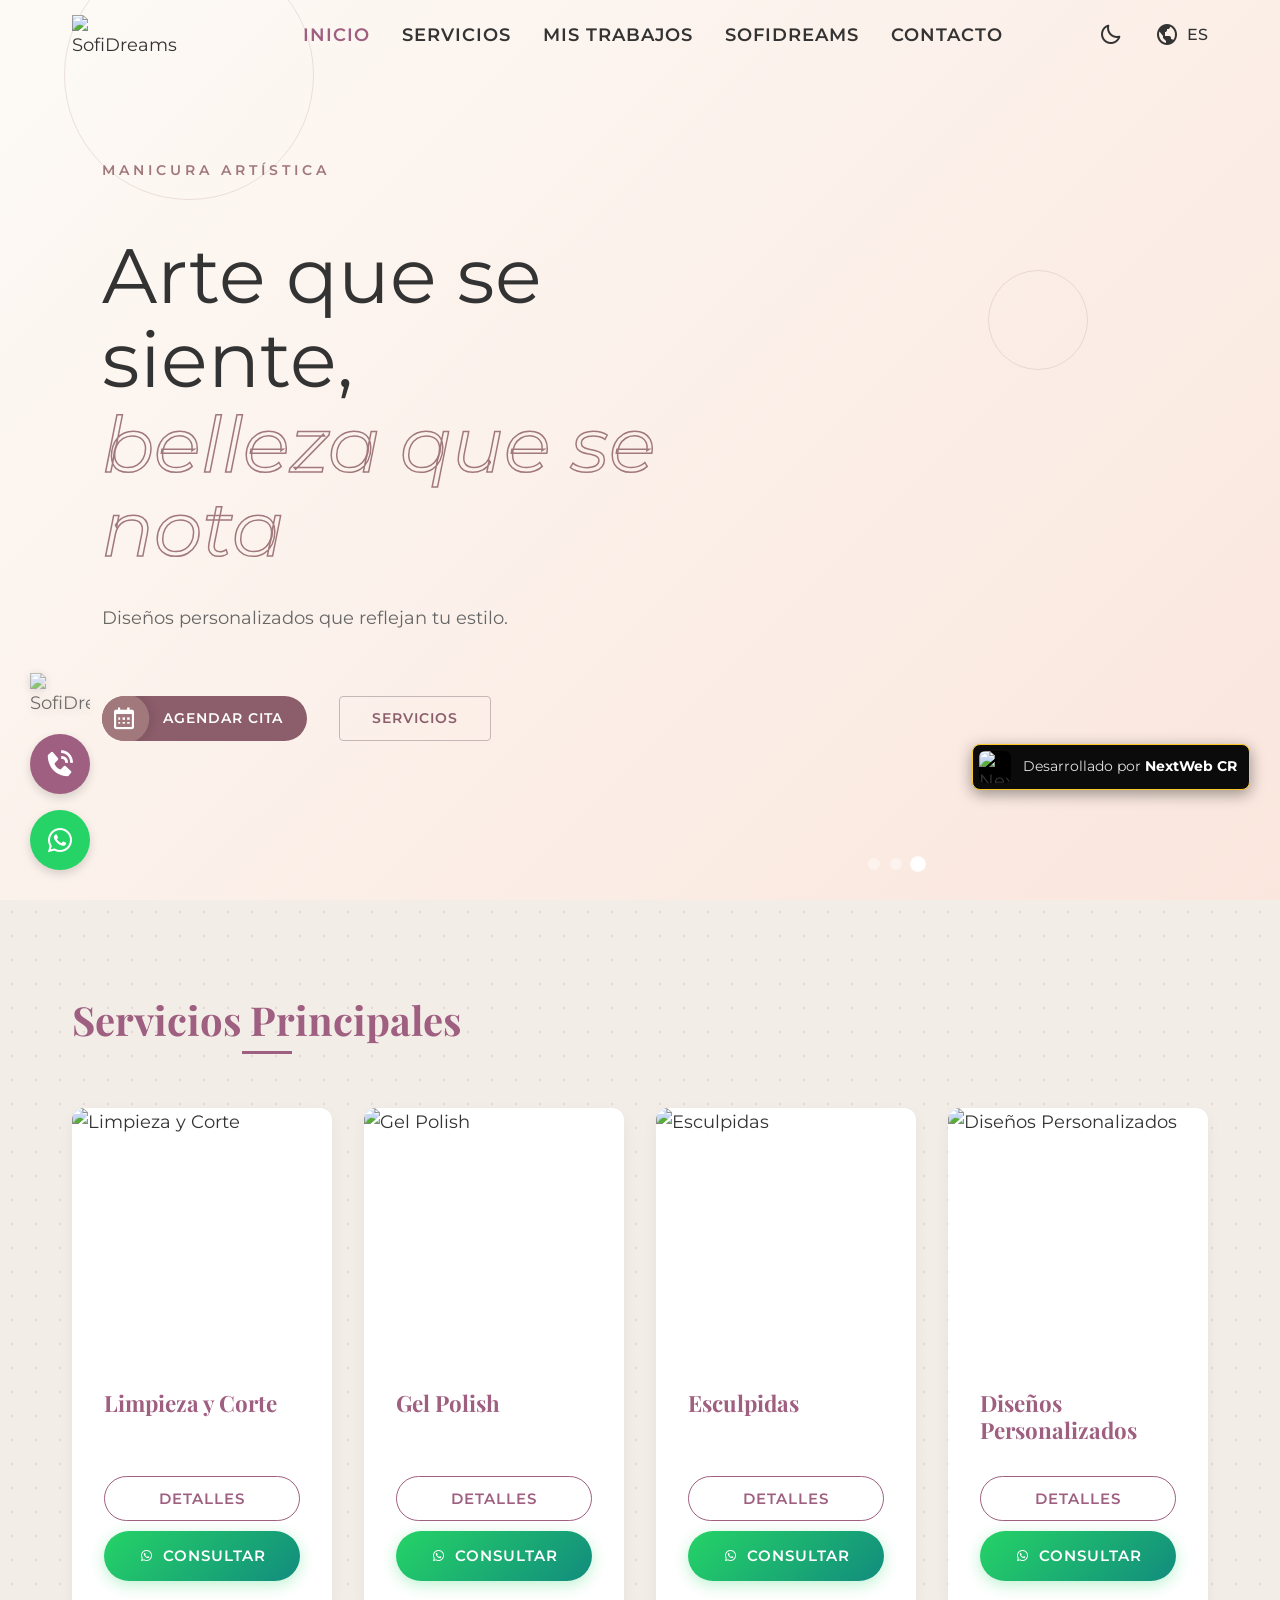
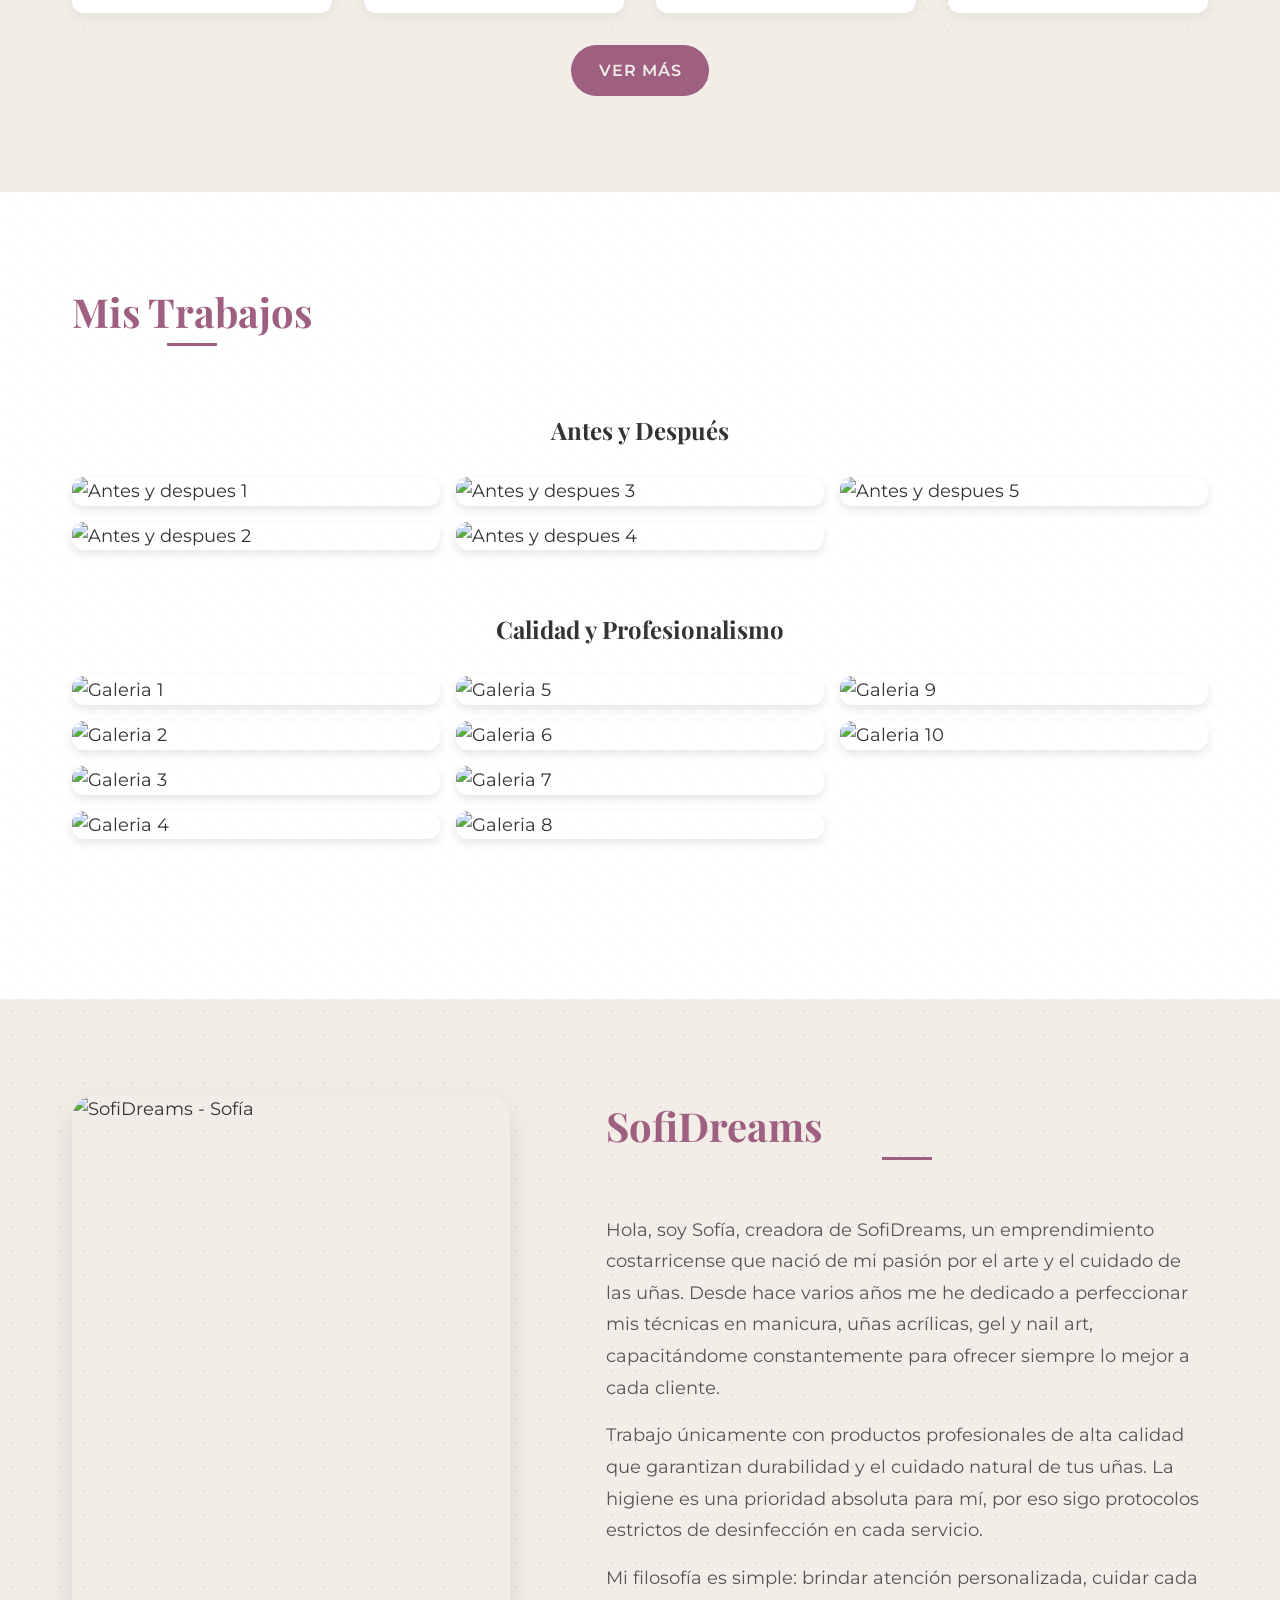
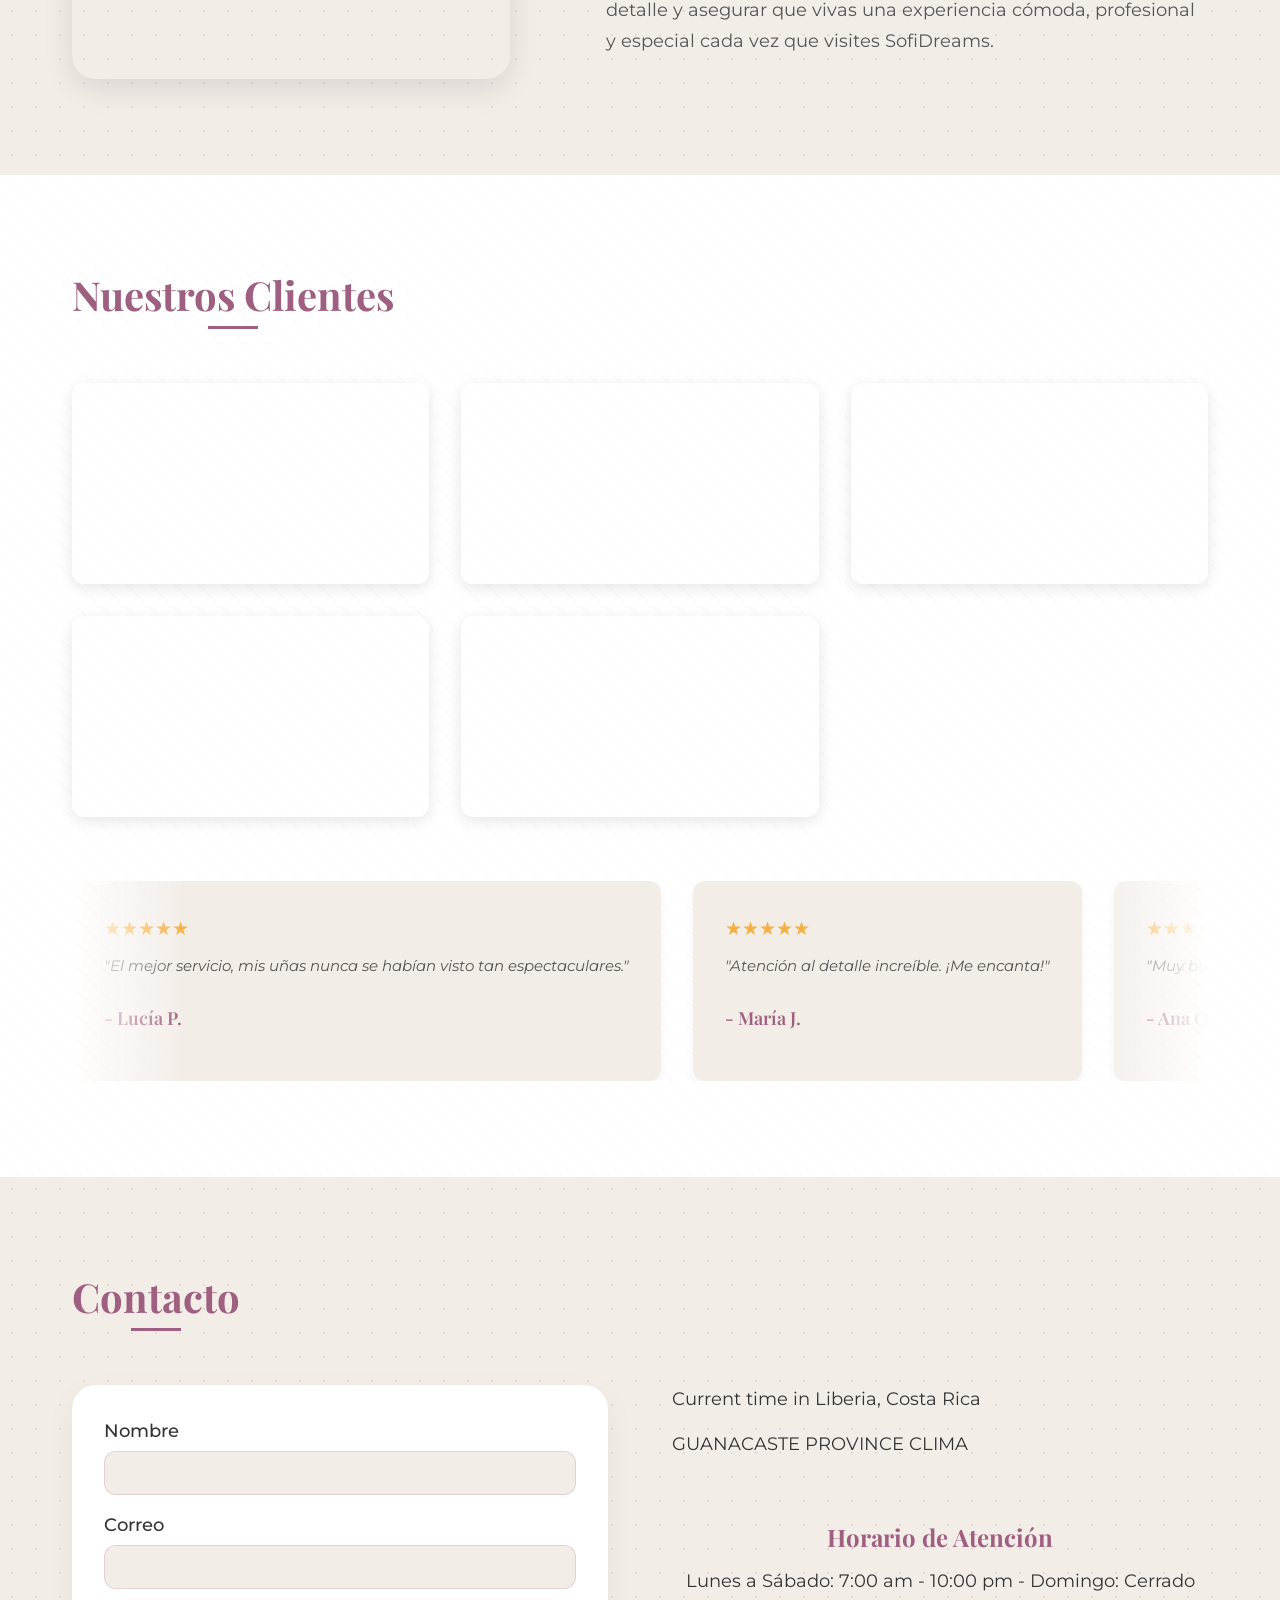
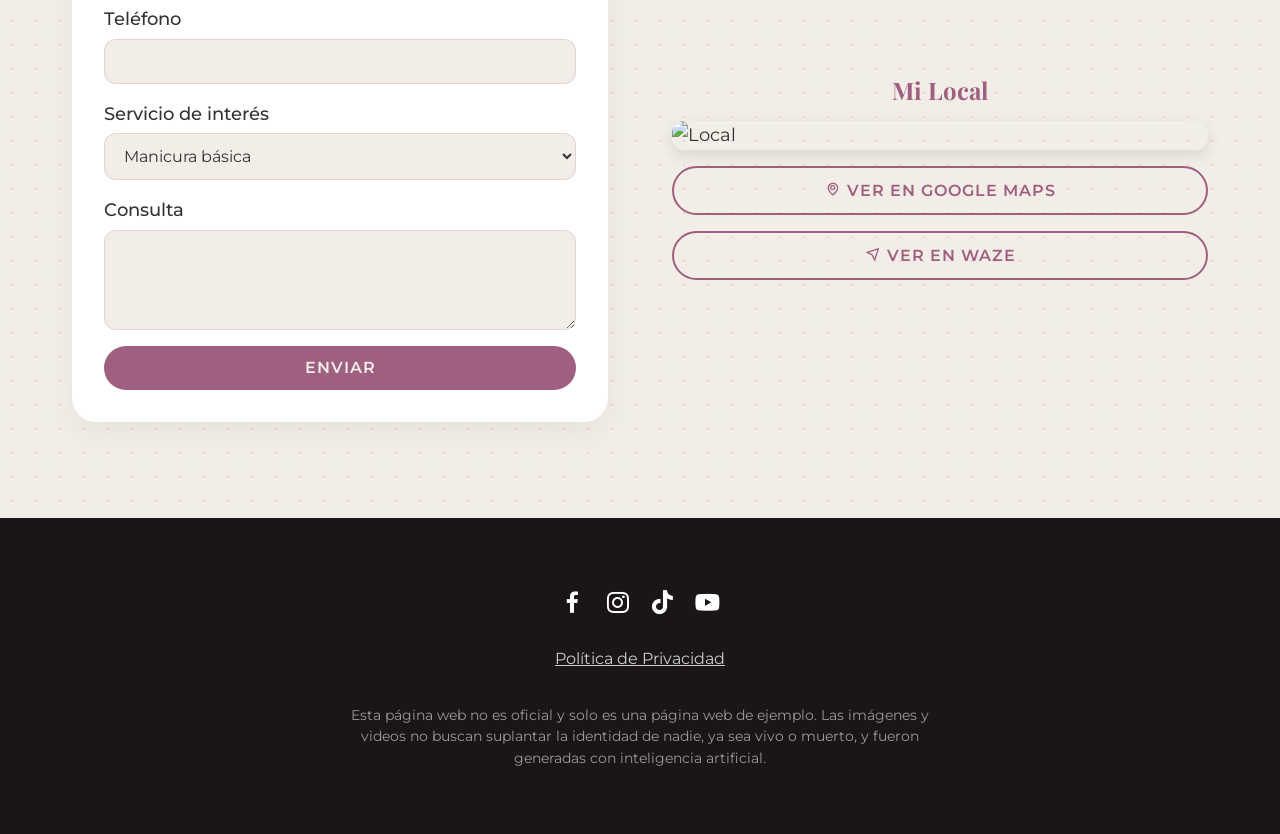
==== commit 7e77dc03: "Update index.html" ====
--- a/index.html
+++ b/index.html
@@ -65,10 +65,10 @@
             <img src="https://res.cloudinary.com/dicrov8ka/image/upload/v1772496538/logoSofiDreams_k01aeq.png"
                 alt="SofiDreams" width="50" height="auto">
         </div>
-        <a href="tel:+00000000000" class="floating-btn floating-btn--phone" aria-label="Llamar">
+        <a href="tel:50670204207" class="floating-btn floating-btn--phone" aria-label="Llamar">
             <i class='bx bxs-phone-call'></i>
         </a>
-        <a href="https://wa.me/00000000000?text=Hola,%20me%20interesa%20agendar%20una%20cita"
+        <a href="https://wa.me/50670204207?text=Hola,%20me%20interesa%20agendar%20una%20cita"
             class="floating-btn floating-btn--whatsapp" aria-label="WhatsApp" target="_blank" rel="noopener noreferrer">
             <i class='bx bxl-whatsapp'></i>
         </a>
@@ -454,18 +454,20 @@
         <span>Desarrollado por <strong>NextWeb CR</strong></span>
     </a>
 
-    <!-- Tawk.to Script -->
-    <script type="text/javascript">
-        var Tawk_API = Tawk_API || {}, Tawk_LoadStart = new Date();
-        (function () {
-            var s1 = document.createElement("script"), s0 = document.getElementsByTagName("script")[0];
-            s1.async = true;
-            s1.src = 'https://embed.tawk.to/69633d7c987b03197cb20051/1jelqgcbd';
-            s1.charset = 'UTF-8';
-            s1.setAttribute('crossorigin', '*');
-            s0.parentNode.insertBefore(s1, s0);
-        })();
-    </script>
+   
+<!--Start of Tawk.to Script-->
+<script type="text/javascript">
+var Tawk_API=Tawk_API||{}, Tawk_LoadStart=new Date();
+(function(){
+var s1=document.createElement("script"),s0=document.getElementsByTagName("script")[0];
+s1.async=true;
+s1.src='https://embed.tawk.to/69633d7c987b03197cb20051/1jelqgcbd';
+s1.charset='UTF-8';
+s1.setAttribute('crossorigin','*');
+s0.parentNode.insertBefore(s1,s0);
+})();
+</script>
+<!--End of Tawk.to Script-->
 
     <!-- Third-party widgets -->
     <script src="https://cdn.logwork.com/widget/digital.js"></script>
@@ -479,4 +481,4 @@
     <script src="js/main.js"></script>
 </body>
 
-</html>+</html>
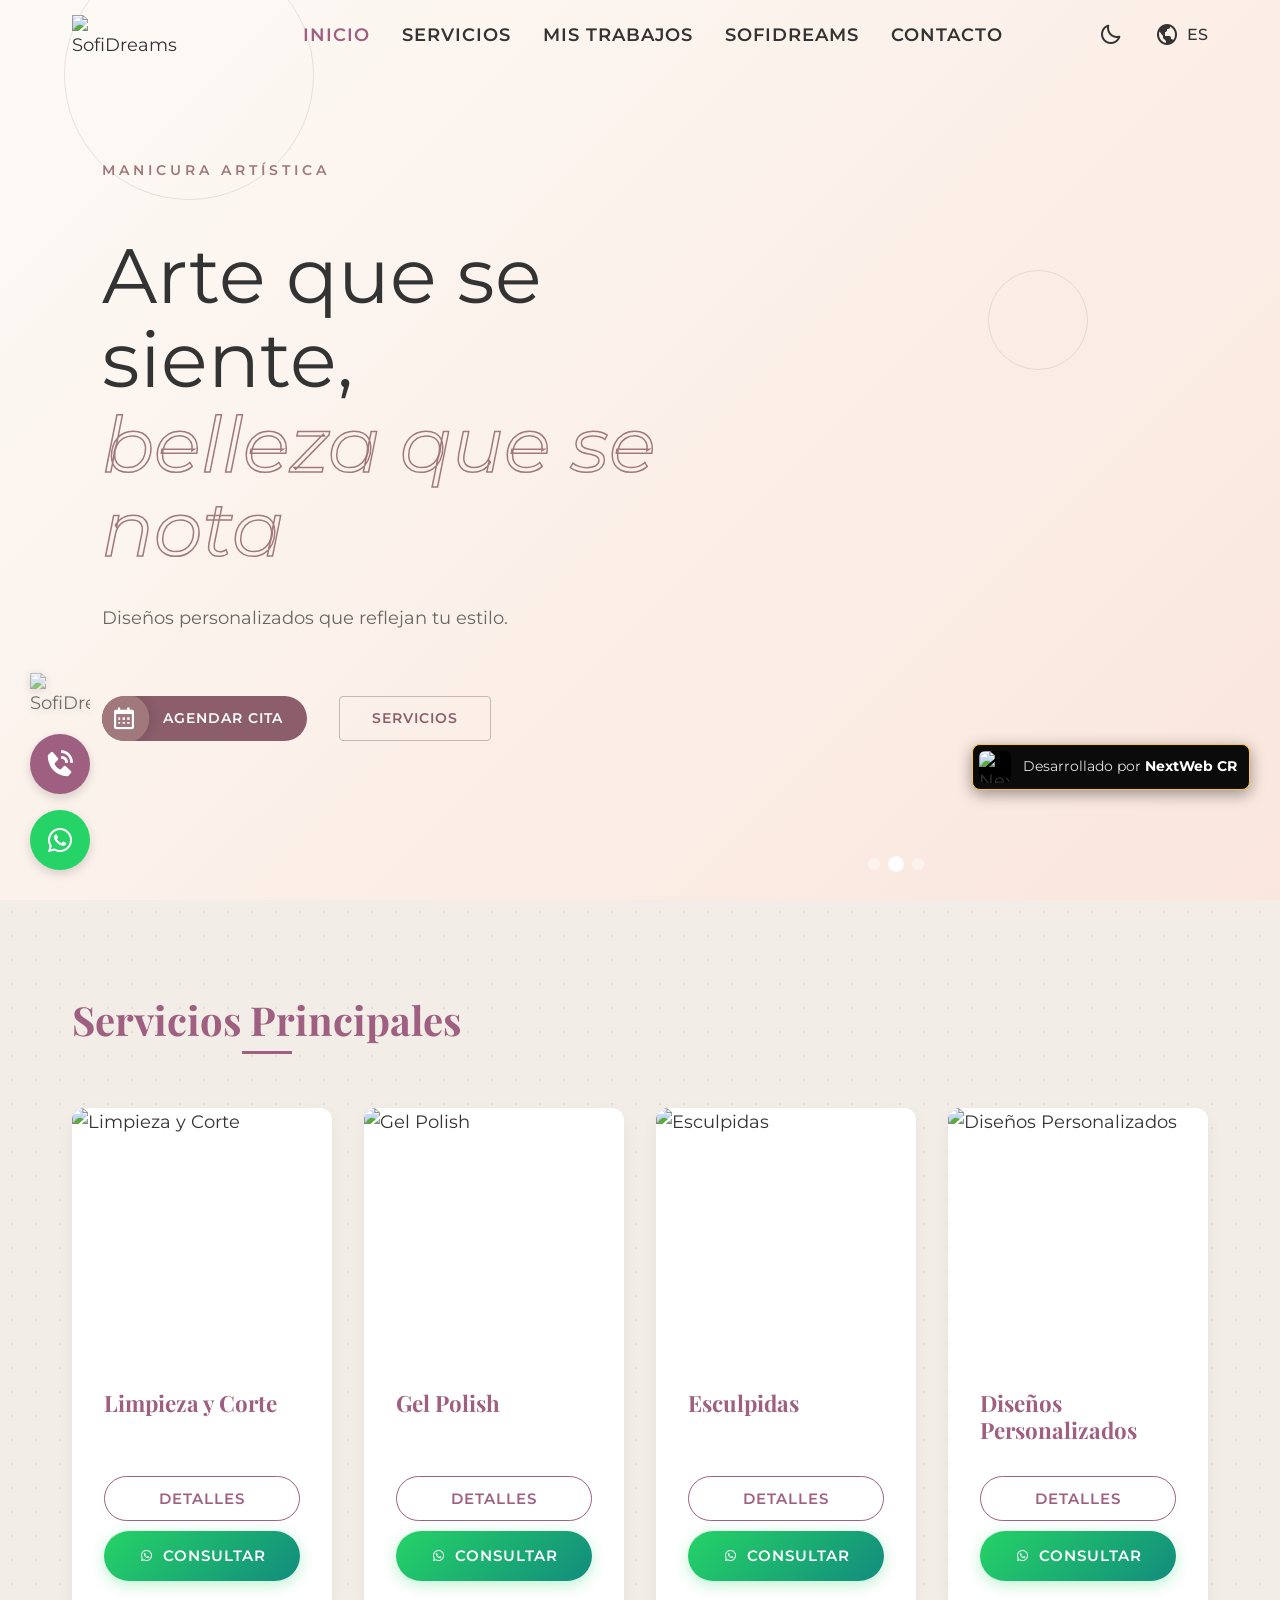
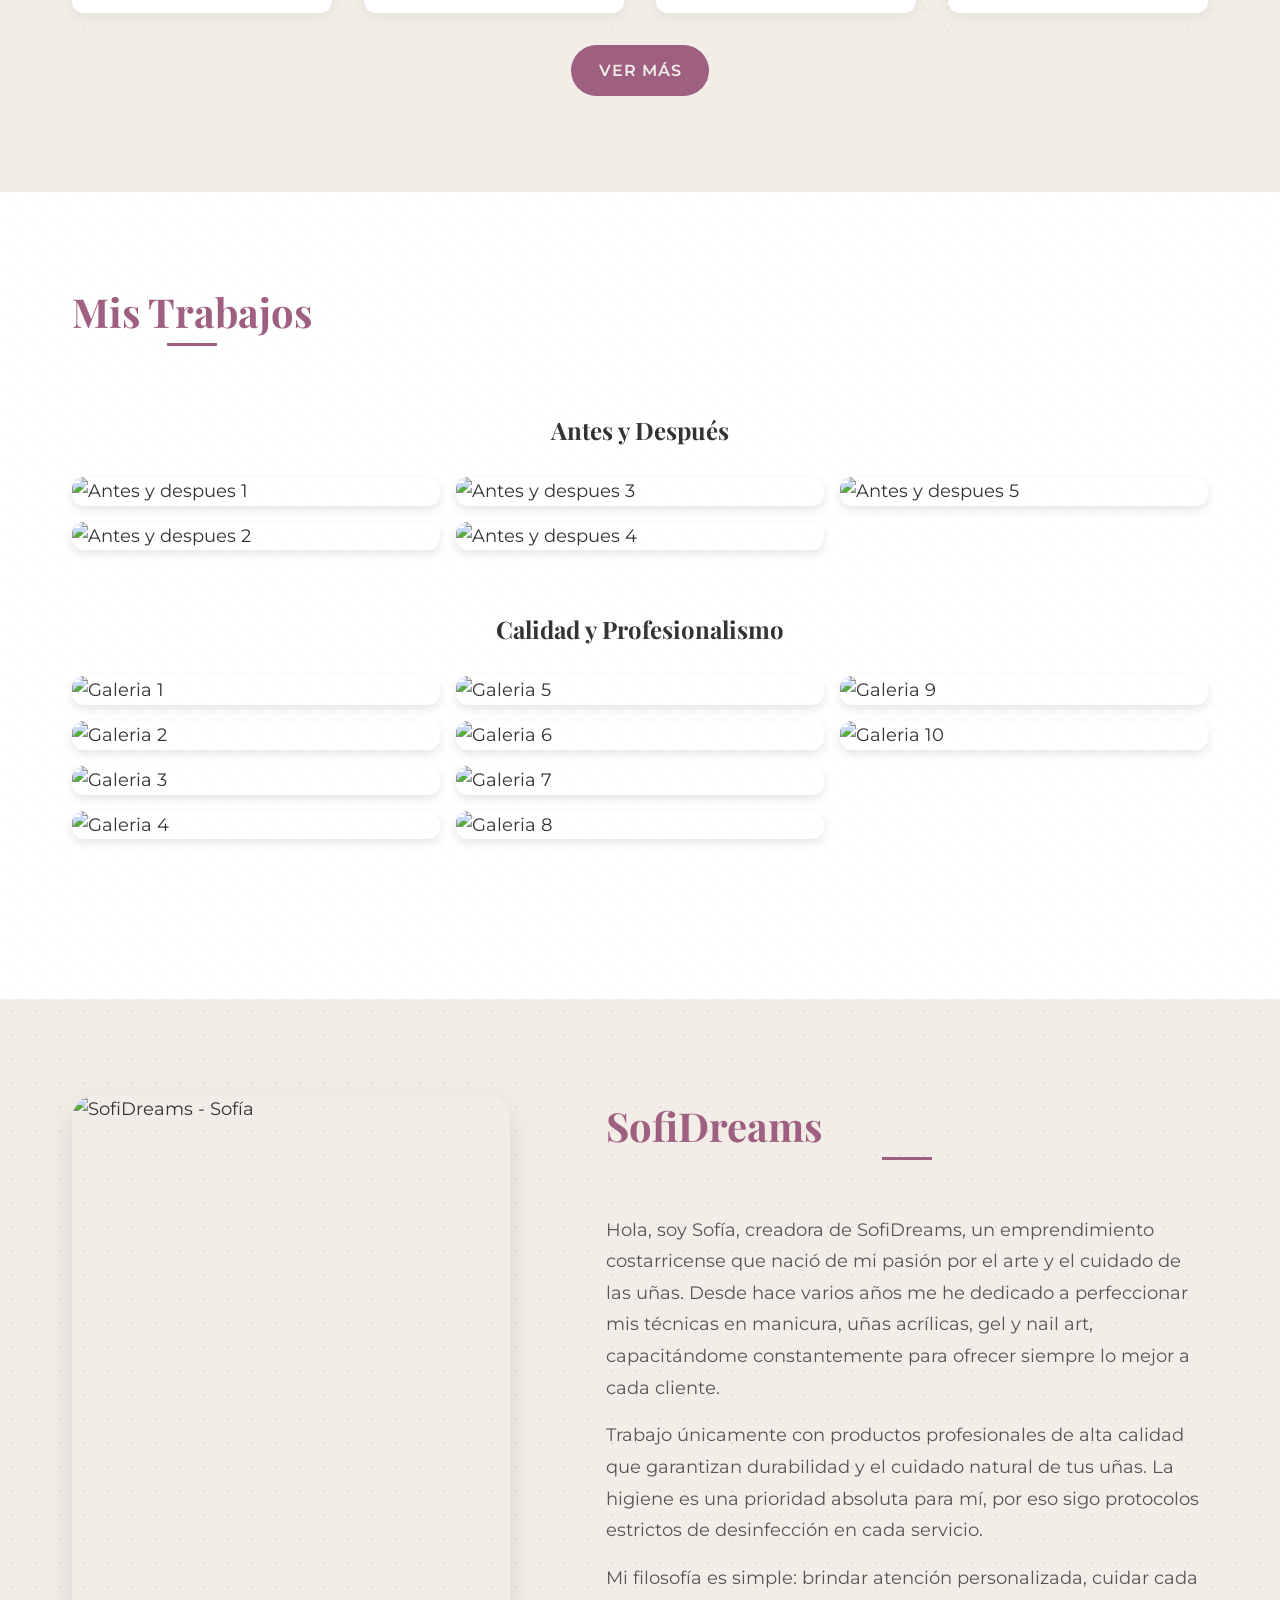
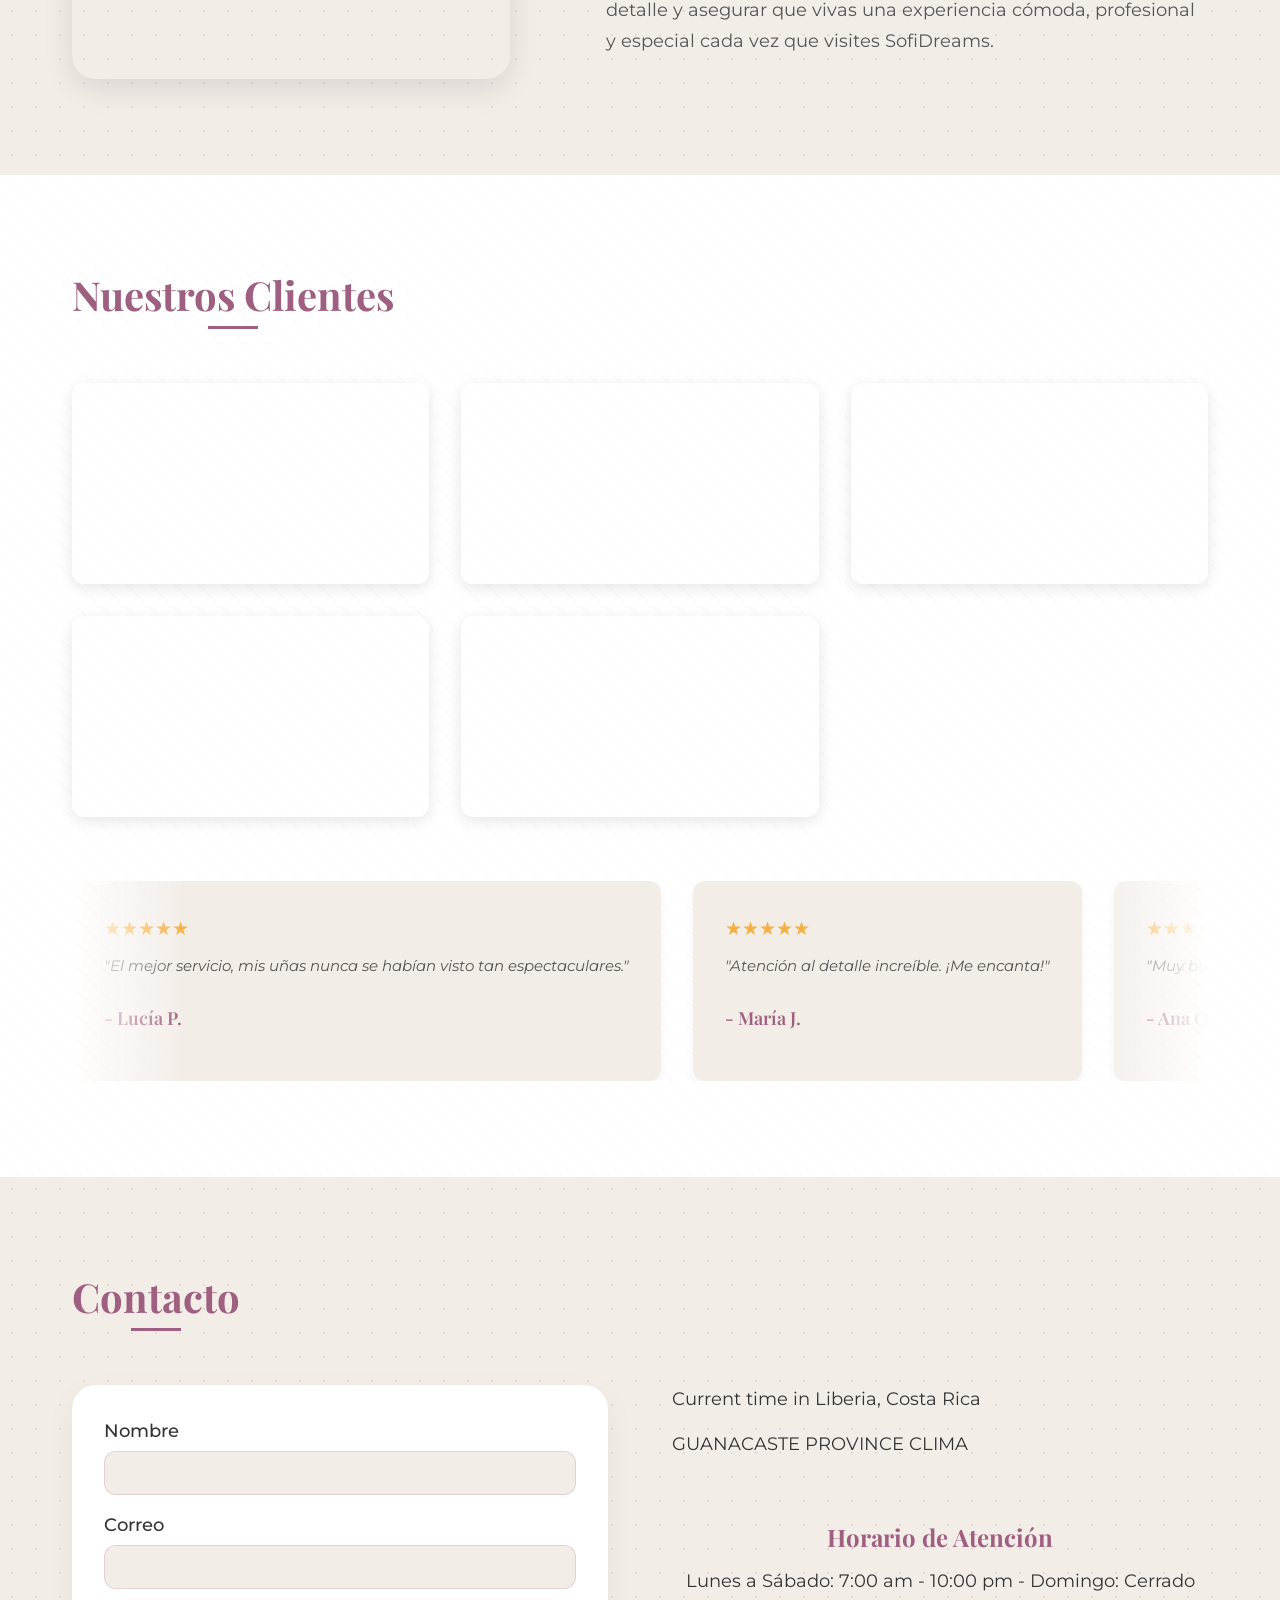
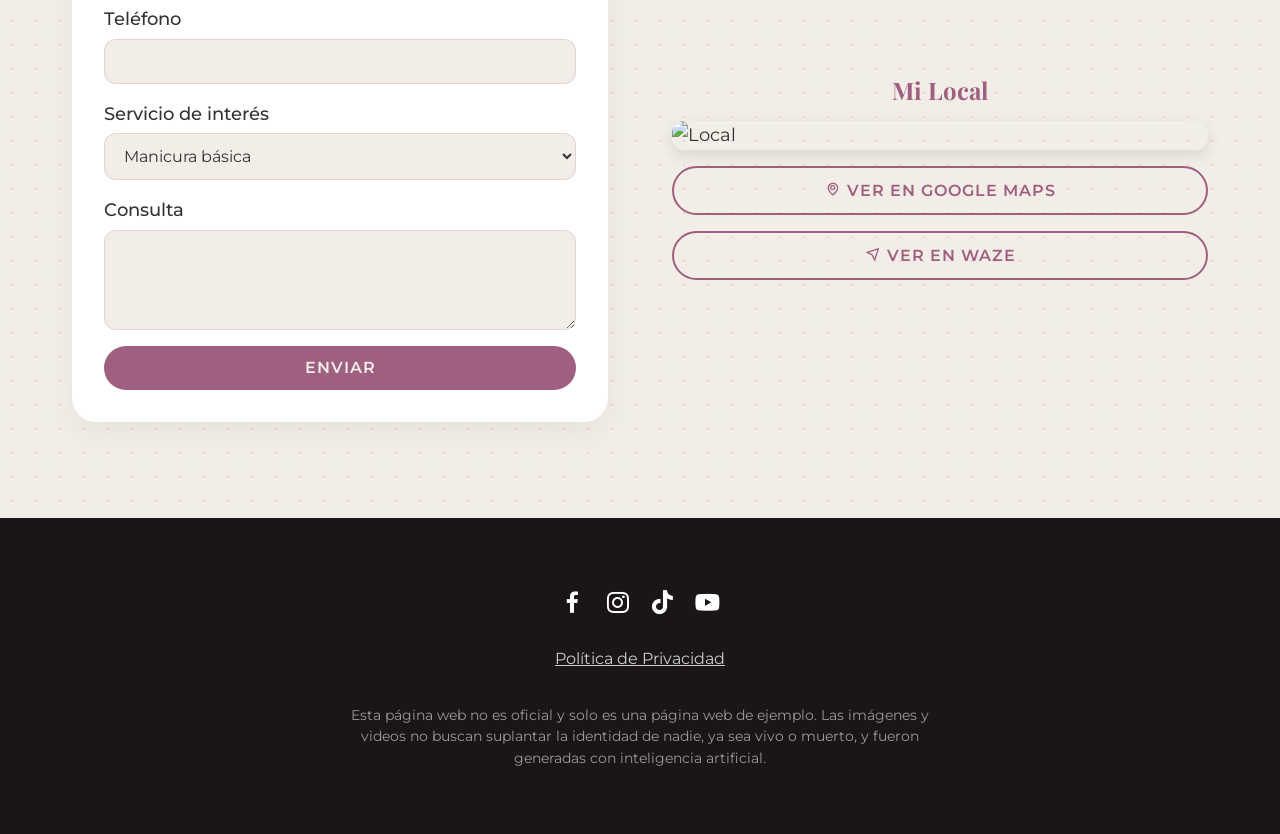
==== commit e4f7059a: "Update index.html" ====
--- a/index.html
+++ b/index.html
@@ -65,7 +65,7 @@
             <img src="https://res.cloudinary.com/dicrov8ka/image/upload/v1772496538/logoSofiDreams_k01aeq.png"
                 alt="SofiDreams" width="50" height="auto">
         </div>
-        <a href="tel:50670204207" class="floating-btn floating-btn--phone" aria-label="Llamar">
+        <a href="tel: +506 70204207" class="floating-btn floating-btn--phone" aria-label="Llamar">
             <i class='bx bxs-phone-call'></i>
         </a>
         <a href="https://wa.me/50670204207?text=Hola,%20me%20interesa%20agendar%20una%20cita"
@@ -152,7 +152,7 @@
                             <div class="service-card__actions">
                                 <button class="btn btn--details" onclick="openServiceModal('clean')"
                                     data-i18n="btn_details">Detalles</button>
-                                <a href="https://wa.me/00000000000?text=Hola,%20me%20interesa%20el%20servicio%20Limpieza%20y%20Corte%20me%20podrian%20dar%20mas%20informacion"
+                                <a href="https://wa.me/50670204207?text=Hola,%20me%20interesa%20el%20servicio%20Limpieza%20y%20Corte%20me%20podrian%20dar%20mas%20informacion"
                                     target="_blank" class="btn btn--whatsapp"><i class='bx bxl-whatsapp'></i> <span
                                         data-i18n="btn_consult">Consultar</span></a>
                             </div>
@@ -169,7 +169,7 @@
                             <div class="service-card__actions">
                                 <button class="btn btn--details" onclick="openServiceModal('gel')"
                                     data-i18n="btn_details">Detalles</button>
-                                <a href="https://wa.me/00000000000?text=Hola,%20me%20interesa%20el%20servicio%20Gel%20Polish%20me%20podrian%20dar%20mas%20informacion"
+                                <a href="https://wa.me/50670204207?text=Hola,%20me%20interesa%20el%20servicio%20Gel%20Polish%20me%20podrian%20dar%20mas%20informacion"
                                     target="_blank" class="btn btn--whatsapp"><i class='bx bxl-whatsapp'></i> <span
                                         data-i18n="btn_consult">Consultar</span></a>
                             </div>
@@ -186,7 +186,7 @@
                             <div class="service-card__actions">
                                 <button class="btn btn--details" onclick="openServiceModal('sculpted')"
                                     data-i18n="btn_details">Detalles</button>
-                                <a href="https://wa.me/00000000000?text=Hola,%20me%20interesa%20el%20servicio%20Esculpidas%20me%20podrian%20dar%20mas%20informacion"
+                                <a href="https://wa.me/50670204207?text=Hola,%20me%20interesa%20el%20servicio%20Esculpidas%20me%20podrian%20dar%20mas%20informacion"
                                     target="_blank" class="btn btn--whatsapp"><i class='bx bxl-whatsapp'></i> <span
                                         data-i18n="btn_consult">Consultar</span></a>
                             </div>
@@ -203,7 +203,7 @@
                             <div class="service-card__actions">
                                 <button class="btn btn--details" onclick="openServiceModal('art')"
                                     data-i18n="btn_details">Detalles</button>
-                                <a href="https://wa.me/00000000000?text=Hola,%20me%20interesa%20el%20servicio%20Diseños%20Personalizados%20me%20podrian%20dar%20mas%20informacion"
+                                <a href="https://wa.me/50670204207?text=Hola,%20me%20interesa%20el%20servicio%20Diseños%20Personalizados%20me%20podrian%20dar%20mas%20informacion"
                                     target="_blank" class="btn btn--whatsapp"><i class='bx bxl-whatsapp'></i> <span
                                         data-i18n="btn_consult">Consultar</span></a>
                             </div>
@@ -416,10 +416,10 @@
     <footer class="footer">
         <div class="container footer__container">
             <div class="footer__socials">
-                <a href="#" aria-label="Facebook"><i class='bx bxl-facebook'></i></a>
-                <a href="#" aria-label="Instagram"><i class='bx bxl-instagram'></i></a>
-                <a href="#" aria-label="TikTok"><i class='bx bxl-tiktok'></i></a>
-                <a href="#" aria-label="Youtube"><i class='bx bxl-youtube'></i></a>
+                <a href="https://www.facebook.com/profile.php?id=61584523928767&locale=es_LA" target="_blank" rel="noopener noreferrer" aria-label="Facebook"><i class='bx bxl-facebook'></i></a>
+                <a href="https://www.instagram.com/next.webcr/" target="_blank" rel="noopener noreferrer" aria-label="Instagram"><i class='bx bxl-instagram'></i></a>
+                <a href="https://www.tiktok.com/@nextweb.cr?is_from_webapp=1&sender_device=pc" target="_blank" rel="noopener noreferrer" aria-label="TikTok"><i class='bx bxl-tiktok'></i></a>
+                <a href="https://www.youtube.com/@NextWebCR" target="_blank" rel="noopener noreferrer" aria-label="Youtube"><i class='bx bxl-youtube'></i></a>
             </div>
             <div class="footer__links">
                 <a href="privacidad.html" data-i18n="footer_privacy">Política de Privacidad</a>
